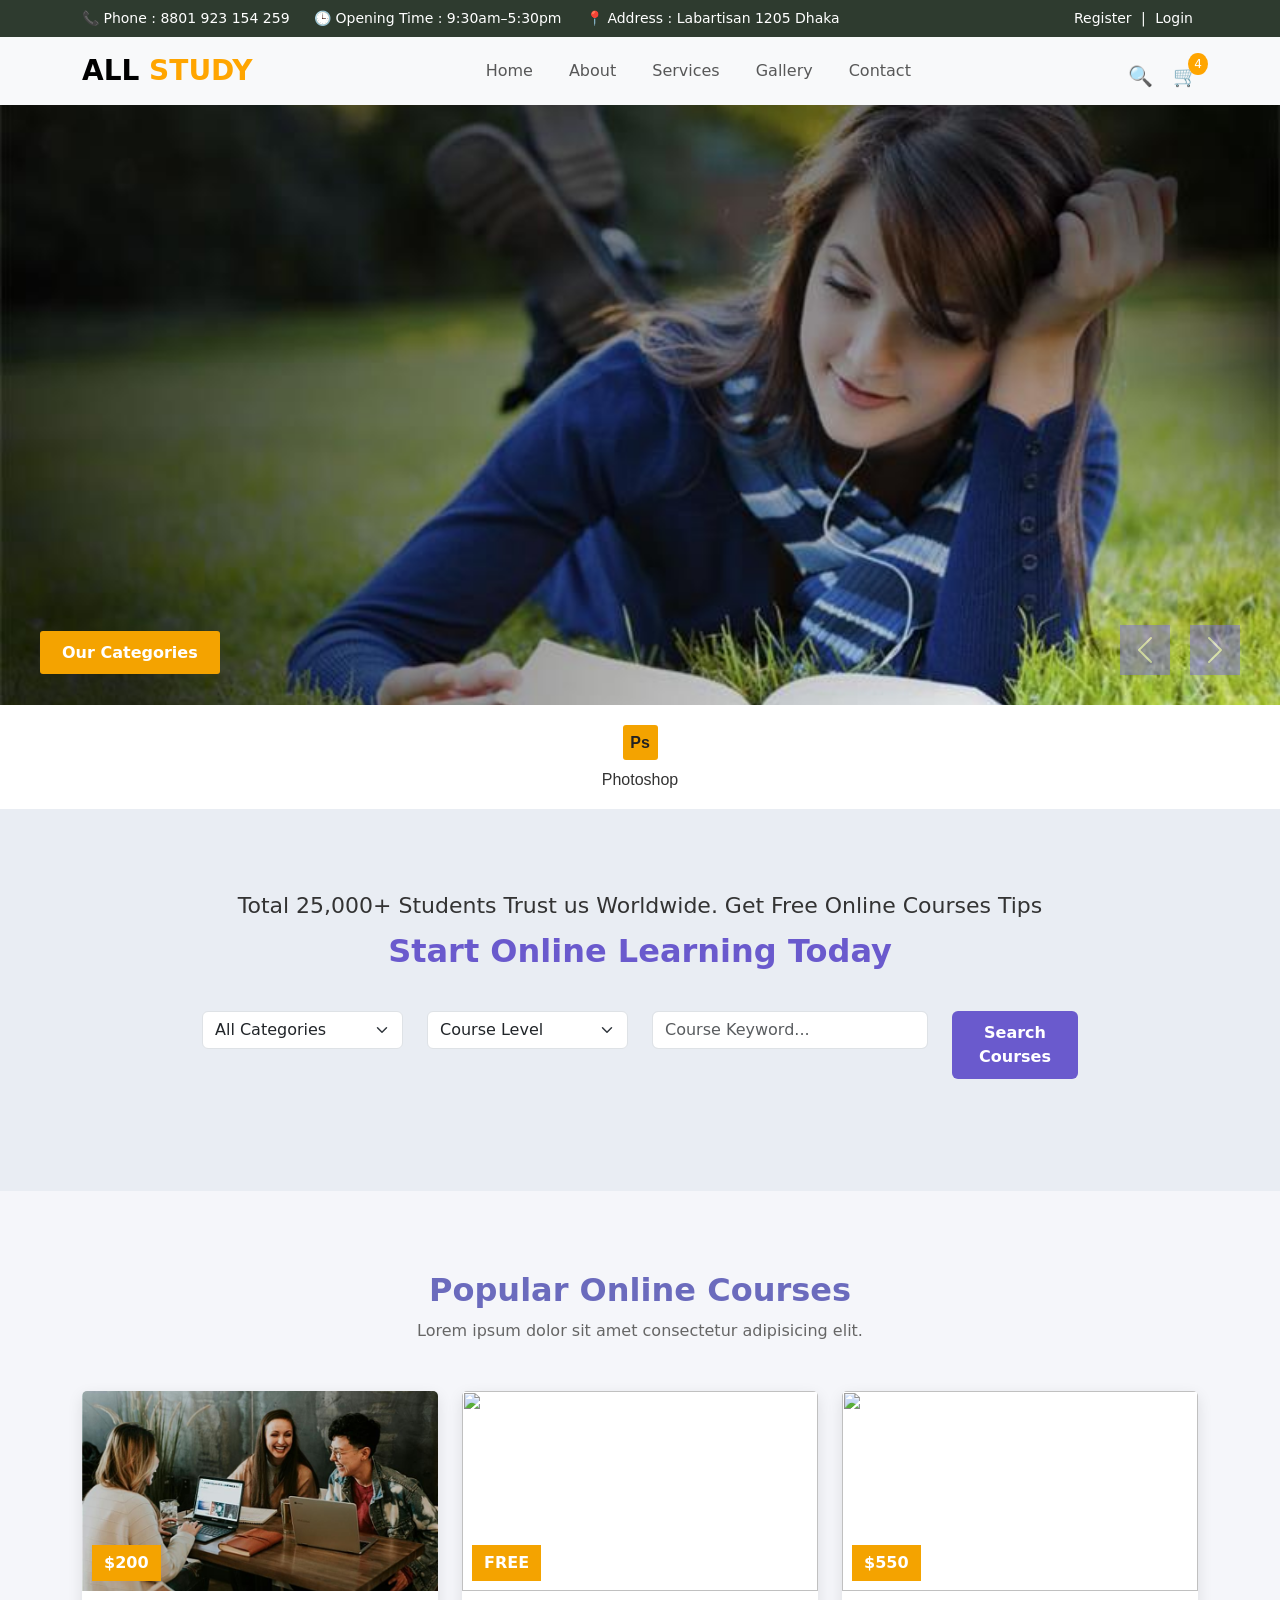
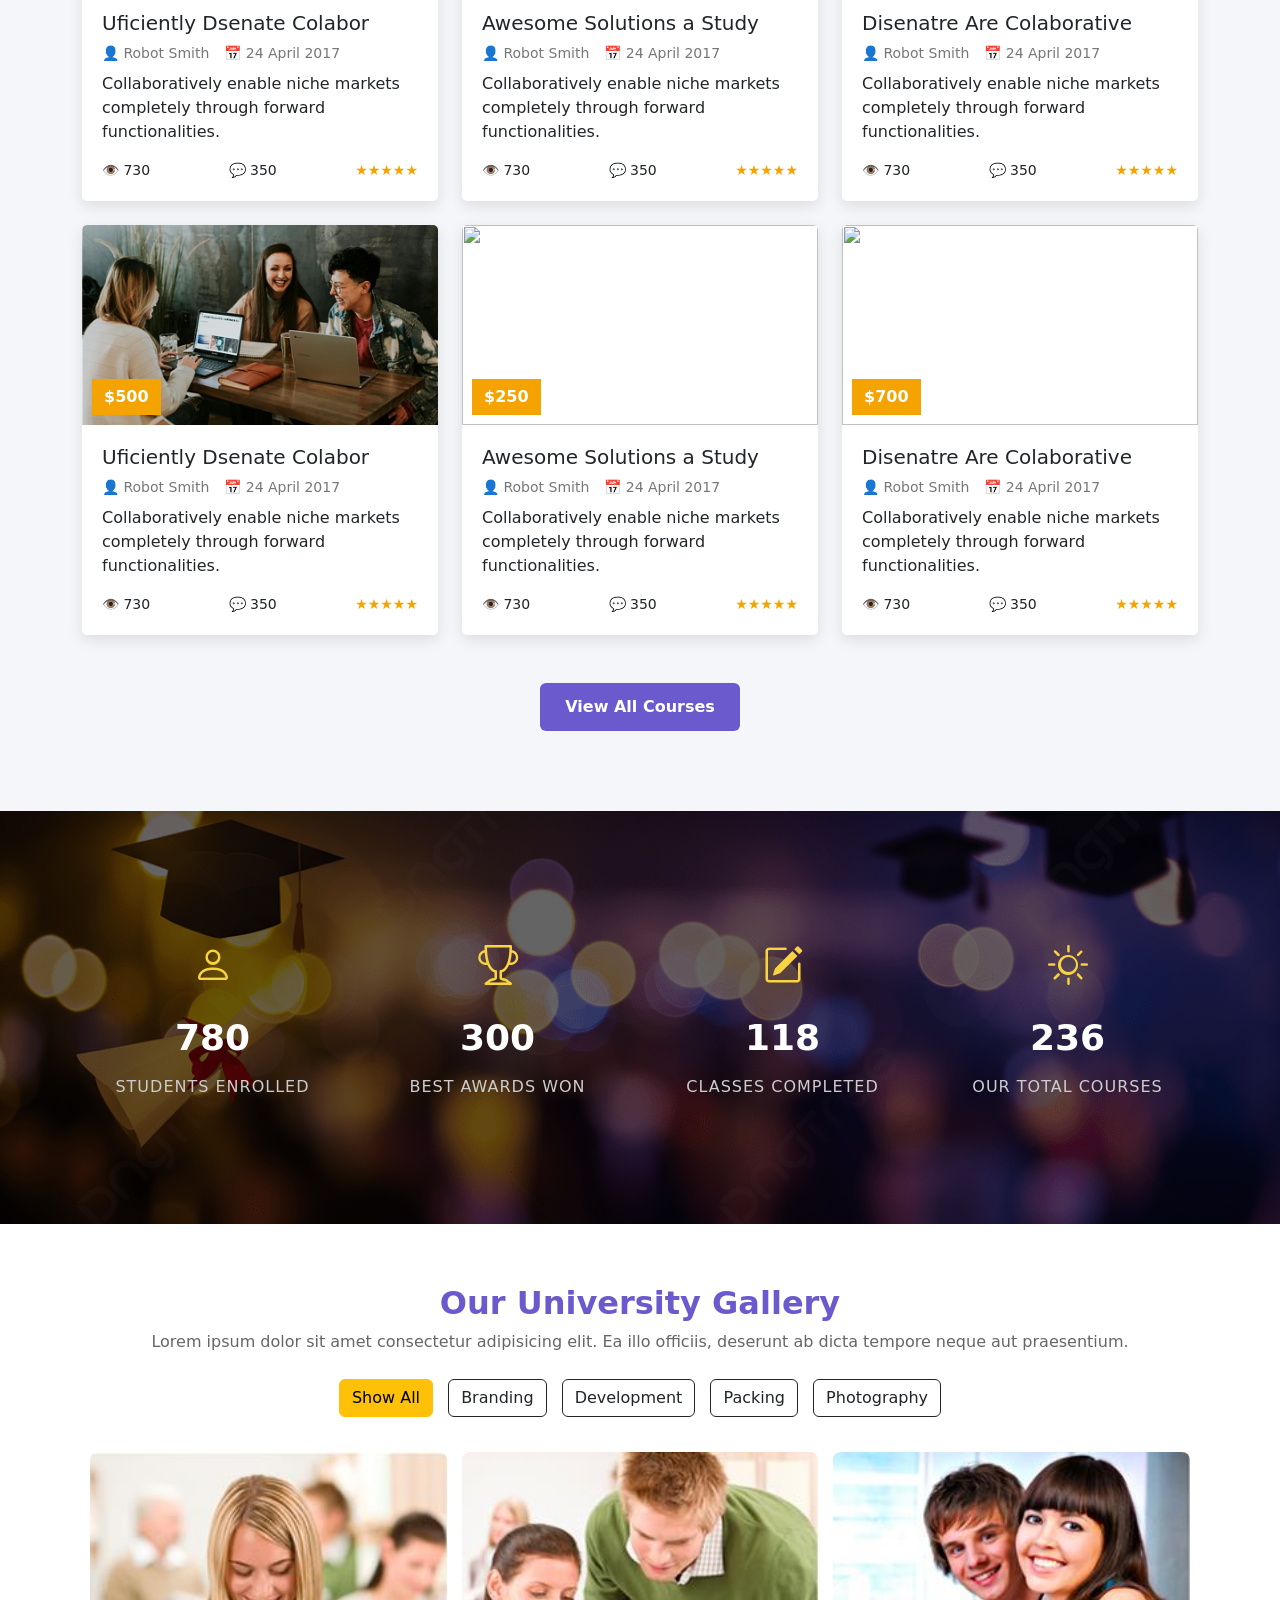
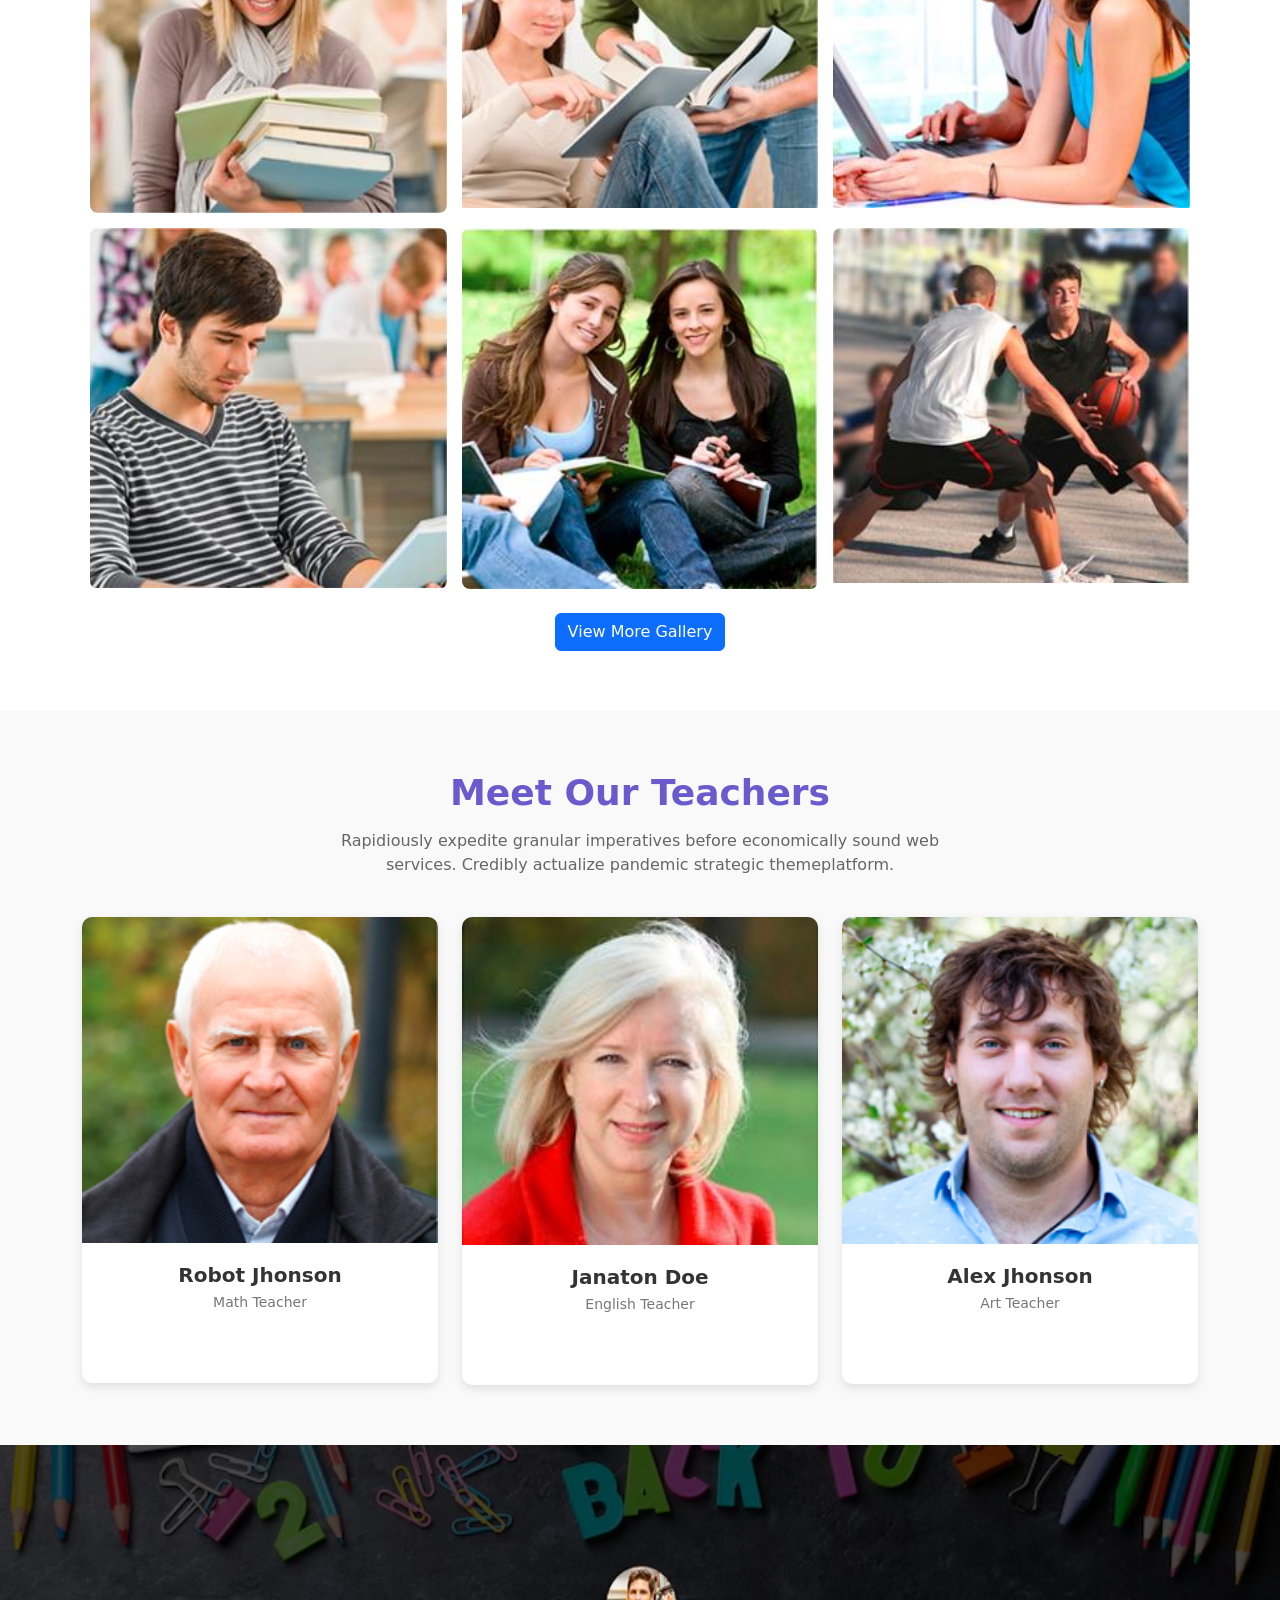
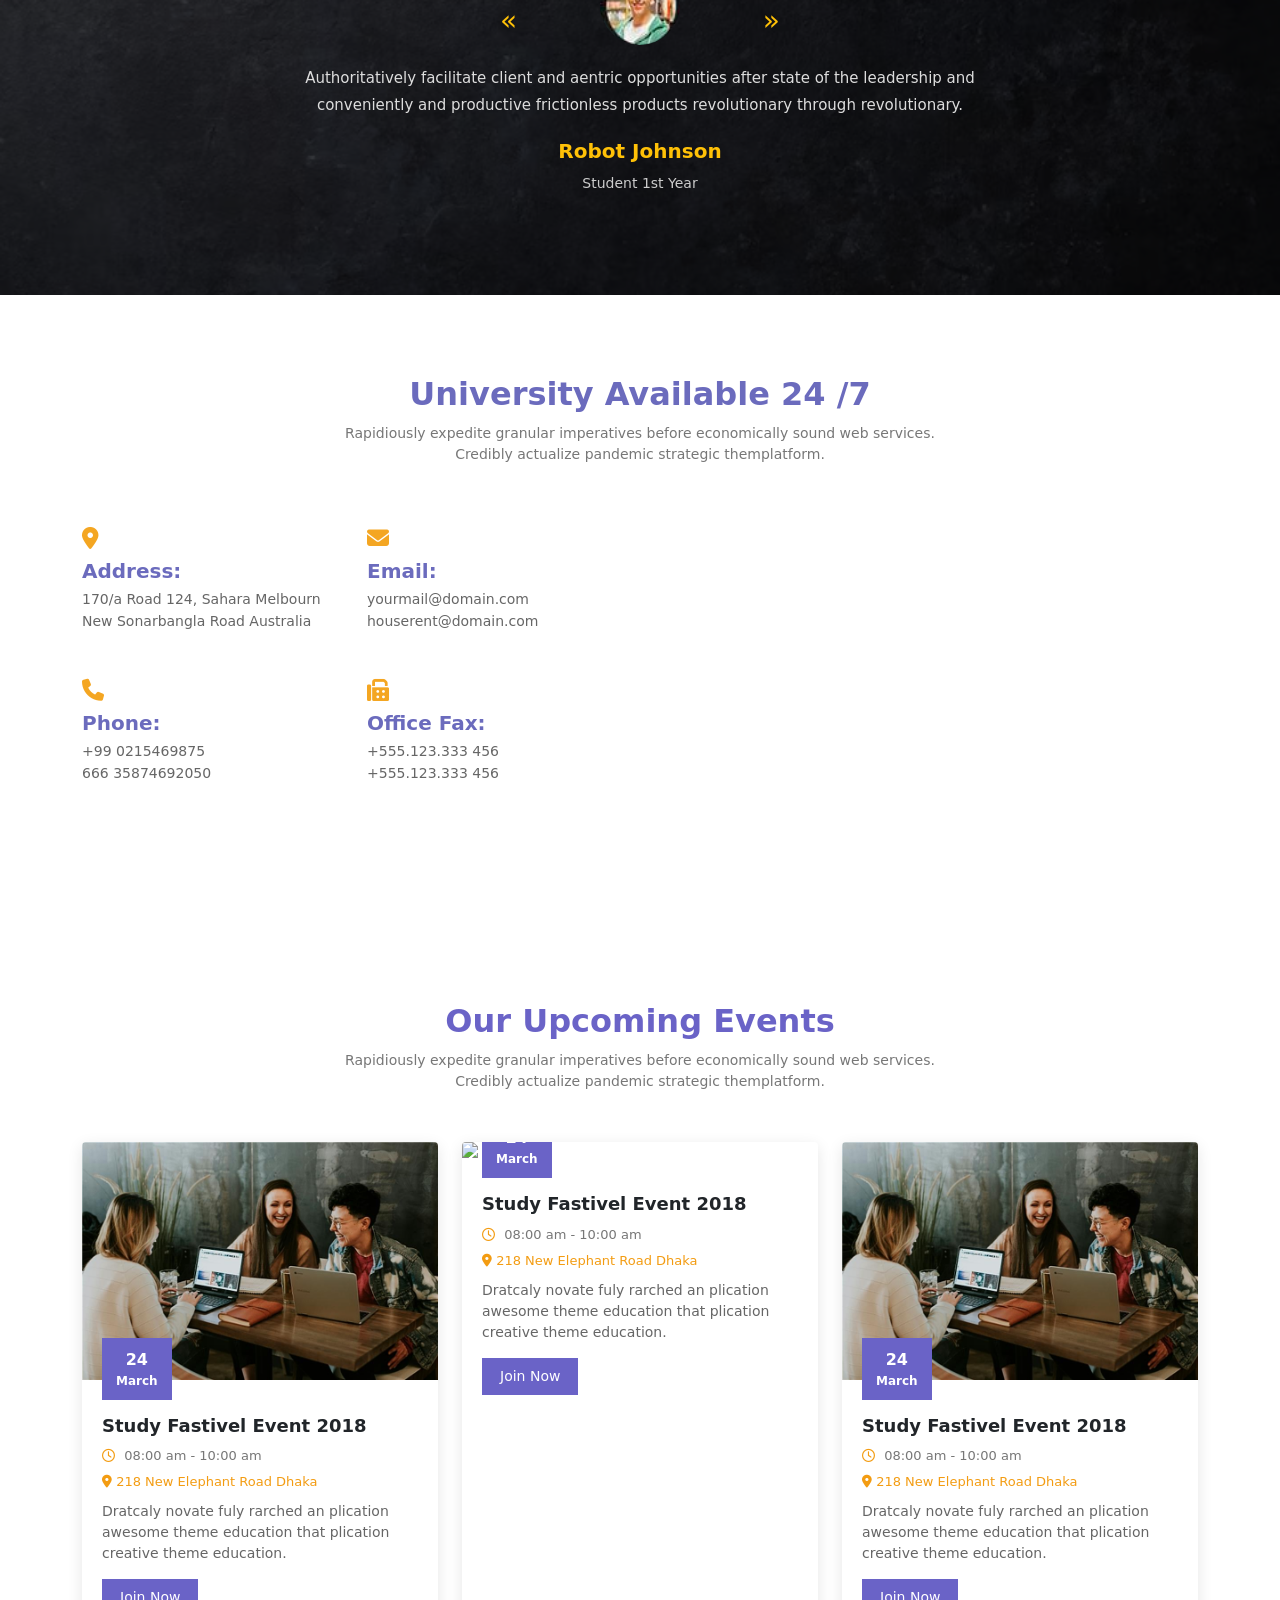
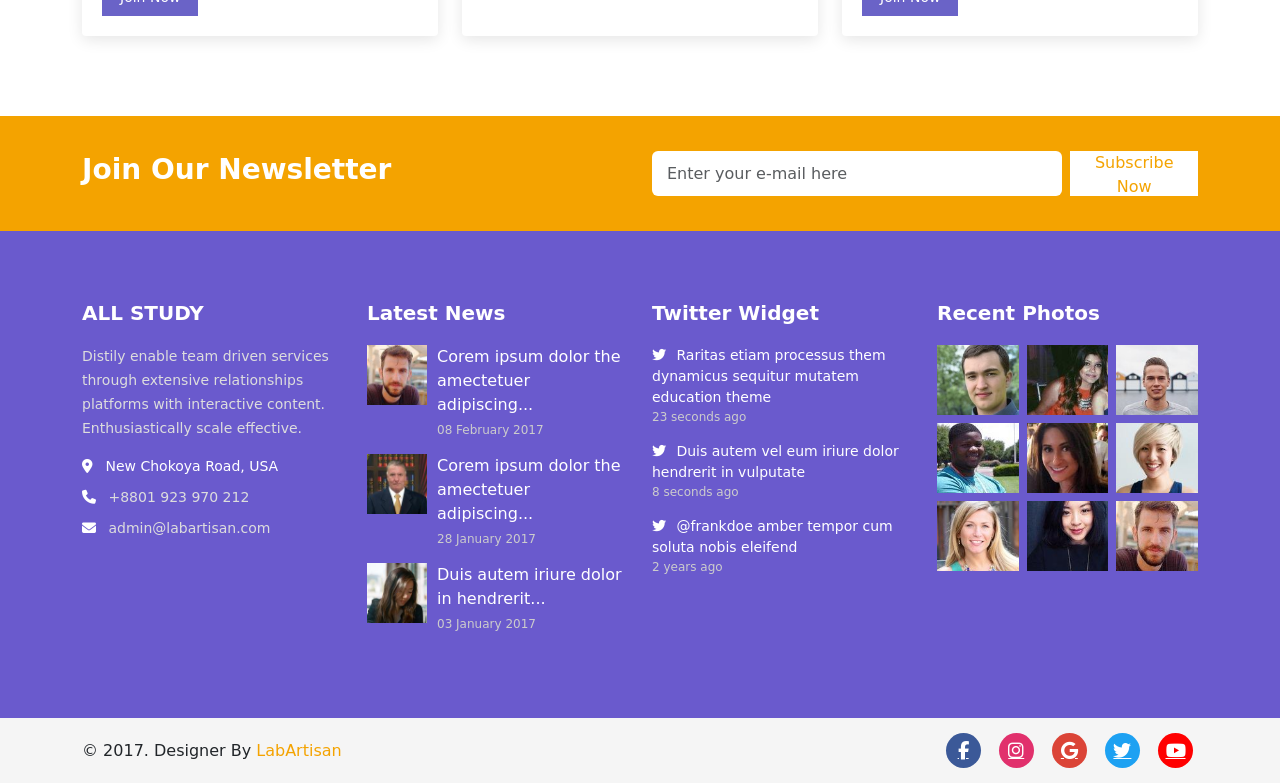
==== index.html @ 0911b3fa "Initial commit - Allstudy Website Project" ====
<!doctype html>
<html lang="en">
  <head>
    <meta charset="UTF-8" />
    <meta name="viewport" content="width=device-width, initial-scale=1.0" />
    <title>Home | AllStudy</title>
    <link rel="stylesheet" href="./asset/css/bootstrap.min.css" />
    <link
      rel="stylesheet"
      href="https://cdn.jsdelivr.net/npm/bootstrap-icons@1.11.1/font/bootstrap-icons.css"
    />
    <!-- Font Awesome Icons -->
    <link
      rel="stylesheet"
      href="https://cdnjs.cloudflare.com/ajax/libs/font-awesome/6.5.0/css/all.min.css"
    />
    <!-- Line Icons -->
    <link rel="stylesheet" href="https://cdn.lineicons.com/4.0/lineicons.css" />

    <link rel="stylesheet" href="./asset/css/style.css" />
  </head>
  <body>
    <!-- Top Bar starts here -->
    <div class="top-bar">
      <div
        class="container d-flex justify-content-between align-items-center flex-wrap"
      >
        <div class="top-left">
          <span class="phone"
            >📞 Phone : <a href="tel:8801923154259">8801 923 154 259</a></span
          >

          <span class="d-none d-lg-inline"
            >🕒 Opening Time : 9:30am–5:30pm</span
          >

          <span class="d-none d-lg-inline"
            >📍 Address : Labartisan 1205 Dhaka</span
          >
        </div>

        <div class="top-right">
          <a href="#">Register</a>

          <span>|</span>

          <a href="#">Login</a>
        </div>
      </div>
    </div>
    <!-- Top Bar ends here -->
    <!-- NAVBAR starts here-->

    <nav class="navbar navbar-expand-lg bg-light">
      <div class="container">
        <!-- LOGO -->

        <a class="navbar-brand logo" href="#">ALL <span>STUDY</span></a>

        <!-- TOGGLER -->

        <button
          class="navbar-toggler"
          type="button"
          data-bs-toggle="offcanvas"
          data-bs-target="#mobileMenu"
        >
          <span class="navbar-toggler-icon"></span>
        </button>

        <!-- OFFCANVAS MENU -->

        <div class="offcanvas offcanvas-end" id="mobileMenu">
          <div class="offcanvas-header">
            <h5 class="offcanvas-title"><a class="navbar-brand logo" href="#">ALL <span>STUDY</span></a></h5>

            <button
              type="button"
              class="btn-close"
              data-bs-dismiss="offcanvas"
            ></button>
          </div>

          <div class="offcanvas-body">
            <ul class="navbar-nav mx-auto">
              <!-- <li class="nav-item dropdown">
                <a
                  class="nav-link dropdown-toggle"
                  href="./index.html"
                  data-bs-toggle="dropdown"
                  >Home</a
                >
              </li>

              <li class="nav-item dropdown">
                <a
                  class="nav-link dropdown-toggle"
                  href="#"
                  data-bs-toggle="dropdown"
                  >About</a
                >
              </li>

              <li class="nav-item dropdown">
                <a
                  class="nav-link dropdown-toggle"
                  href="#"
                  data-bs-toggle="dropdown"
                  >Pages</a
                >
              </li> -->

              <li class="nav-item">
                <a class="nav-link" href="./index.html">Home</a>
              </li>

              <li class="nav-item">
                <a class="nav-link" href="./about.html">About</a>
              </li>

              <li class="nav-item">
                <a class="nav-link" href="./services.html">Services</a>
              </li>

              <li class="nav-item">
                <a class="nav-link" href="./gallery.html">Gallery</a>
              </li>

              <li class="nav-item">
                <a class="nav-link" href="./contact.html">Contact</a>
              </li>
            </ul>

            <div class="nav-icons">
              <span class="search">🔍</span>

              <span class="cart">
                🛒

                <span class="cart-badge">4</span>
              </span>
            </div>
          </div>
        </div>
      </div>
    </nav>
    <!-- NAVBAR starts here-->
    <!-- Hero Carousel starts here -->
    <section class="hero-carousel">
      <div id="heroSlider" class="carousel slide" data-bs-ride="carousel">
        <div class="carousel-inner">
          <!-- Slide 1 -->
          <div class="carousel-item active">
            <img
              src="./asset/images/carouseimage.jpg"
              class="d-block w-100 hero-img"
            />

            <div class="carousel-content">
              <a href="#" class="category-btn">Our Categories</a>
            </div>
          </div>

          <!-- Slide 2 -->
          <div class="carousel-item">
            <img
              src="./asset/images/carouseimage.jpg"
              class="d-block w-100 hero-img"
            />

            <div class="carousel-content">
              <a href="#" class="category-btn">Our Categories</a>
            </div>
          </div>
        </div>

        <!-- Previous -->
        <button
          class="carousel-control-prev custom-arrow"
          type="button"
          data-bs-target="#heroSlider"
          data-bs-slide="prev"
        >
          <span class="carousel-control-prev-icon"></span>
        </button>

        <!-- Next -->
        <button
          class="carousel-control-next custom-arrow"
          type="button"
          data-bs-target="#heroSlider"
          data-bs-slide="next"
        >
          <span class="carousel-control-next-icon"></span>
        </button>
      </div>
    </section>
    <!-- Hero Carousel ends here -->
    <!-- Photoshop icon starts here -->
    <div class="tool-card">
      <div class="tool-icon">Ps</div>
      <h4>Photoshop</h4>
    </div>
    <!-- Photoshop icon ends here -->
    <!-- Search Course starts here -->

    <section class="course-search">
      <div class="container text-center">
        <p class="top-text">
          Total 25,000+ Students Trust us Worldwide. Get Free Online Courses
          Tips
        </p>

        <h2 class="main-title">Start Online Learning Today</h2>

        <div class="row justify-content-center search-box">
          <div class="col-lg-3 col-md-6 col-12 mb-3">
            <select id="category" class="form-select">
              <option value="">All Categories</option>
              <option>Design</option>
              <option>Development</option>
              <option>Marketing</option>
              <option>Business</option>
            </select>
          </div>

          <div class="col-lg-3 col-md-6 col-12 mb-3">
            <select id="level" class="form-select">
              <option value="">Course Level</option>
              <option>Beginner</option>
              <option>Intermediate</option>
              <option>Advanced</option>
            </select>
          </div>

          <div class="col-lg-4 col-md-6 col-12 mb-3">
            <input
              type="text"
              id="keyword"
              class="form-control"
              placeholder="Course Keyword..."
            />
          </div>

          <div class="col-lg-2 col-md-6 col-12 mb-3">
            <button class="btn search-btn w-100" onclick="searchCourse()">
              Search Courses
            </button>
          </div>
        </div>

        <div id="result" class="mt-3"></div>
      </div>
    </section>
    <!-- Search Course ends here -->
    <!-- popular online courses section starts here -->
    <section class="courses-section">
      <div class="container">
        <!-- HEADING -->
        <div class="text-center mb-5">
          <h2 class="section-title">Popular Online Courses</h2>

          <p class="section-text">
            Lorem ipsum dolor sit amet consectetur adipisicing elit.
          </p>
        </div>

        <div class="row g-4">
          <!-- CARD 1 -->
          <div class="col-lg-4 col-md-6 col-12">
            <div class="course-card">
              <div class="course-img">
                <img src="./asset/images/card-1.jpg" class="img-fluid" />

                <span class="price">$200</span>
              </div>

              <div class="course-content">
                <h5>Uficiently Dsenate Colabor</h5>

                <div class="meta">
                  <span>👤 Robot Smith</span>
                  <span>📅 24 April 2017</span>
                </div>

                <p>
                  Collaboratively enable niche markets completely through
                  forward functionalities.
                </p>

                <div class="course-footer">
                  <span>👁 730</span>
                  <span>💬 350</span>

                  <div class="stars">★★★★★</div>
                </div>
              </div>
            </div>
          </div>

          <!-- CARD 2 -->
          <div class="col-lg-4 col-md-6 col-12">
            <div class="course-card">
              <div class="course-img">
                <img src="./asset/images/card-2.png" class="img-fluid" />

                <span class="price">FREE</span>
              </div>

              <div class="course-content">
                <h5>Awesome Solutions a Study</h5>

                <div class="meta">
                  <span>👤 Robot Smith</span>
                  <span>📅 24 April 2017</span>
                </div>

                <p>
                  Collaboratively enable niche markets completely through
                  forward functionalities.
                </p>

                <div class="course-footer">
                  <span>👁 730</span>
                  <span>💬 350</span>

                  <div class="stars">★★★★★</div>
                </div>
              </div>
            </div>
          </div>

          <!-- CARD 3 -->
          <div class="col-lg-4 col-md-6 col-12">
            <div class="course-card">
              <div class="course-img">
                <img src="./asset/images/card-3.png" class="img-fluid" />

                <span class="price">$550</span>
              </div>

              <div class="course-content">
                <h5>Disenatre Are Colaborative</h5>

                <div class="meta">
                  <span>👤 Robot Smith</span>
                  <span>📅 24 April 2017</span>
                </div>

                <p>
                  Collaboratively enable niche markets completely through
                  forward functionalities.
                </p>

                <div class="course-footer">
                  <span>👁 730</span>
                  <span>💬 350</span>

                  <div class="stars">★★★★★</div>
                </div>
              </div>
            </div>
          </div>

          <!-- CARD 1 -->
          <div class="col-lg-4 col-md-6 col-12">
            <div class="course-card">
              <div class="course-img">
                <img src="./asset/images/card-1.jpg" class="img-fluid" />

                <span class="price">$500</span>
              </div>

              <div class="course-content">
                <h5>Uficiently Dsenate Colabor</h5>

                <div class="meta">
                  <span>👤 Robot Smith</span>
                  <span>📅 24 April 2017</span>
                </div>

                <p>
                  Collaboratively enable niche markets completely through
                  forward functionalities.
                </p>

                <div class="course-footer">
                  <span>👁 730</span>
                  <span>💬 350</span>

                  <div class="stars">★★★★★</div>
                </div>
              </div>
            </div>
          </div>

          <!-- CARD 2 -->
          <div class="col-lg-4 col-md-6 col-12">
            <div class="course-card">
              <div class="course-img">
                <img src="./asset/images/card-2.png" class="img-fluid" />

                <span class="price">$250</span>
              </div>

              <div class="course-content">
                <h5>Awesome Solutions a Study</h5>

                <div class="meta">
                  <span>👤 Robot Smith</span>
                  <span>📅 24 April 2017</span>
                </div>

                <p>
                  Collaboratively enable niche markets completely through
                  forward functionalities.
                </p>

                <div class="course-footer">
                  <span>👁 730</span>
                  <span>💬 350</span>

                  <div class="stars">★★★★★</div>
                </div>
              </div>
            </div>
          </div>

          <!-- CARD 3 -->
          <div class="col-lg-4 col-md-6 col-12">
            <div class="course-card">
              <div class="course-img">
                <img src="./asset/images/card-3.png" class="img-fluid" />

                <span class="price">$700</span>
              </div>

              <div class="course-content">
                <h5>Disenatre Are Colaborative</h5>

                <div class="meta">
                  <span>👤 Robot Smith</span>
                  <span>📅 24 April 2017</span>
                </div>

                <p>
                  Collaboratively enable niche markets completely through
                  forward functionalities.
                </p>

                <div class="course-footer">
                  <span>👁 730</span>
                  <span>💬 350</span>

                  <div class="stars">★★★★★</div>
                </div>
              </div>
            </div>
          </div>

          <!-- VIEW ALL BUTTON -->

          <div class="text-center mt-5">
            <button class="btn view-btn" onclick="viewCourses()">
              View All Courses
            </button>
          </div>
        </div>
      </div>
    </section>
    <!-- popular online courses section ends here -->
    <!-- counter section starts here -->

    <section class="counter-section">
      <div class="container counter-container">
        <div class="row">
          <!-- Students Enrolled -->
          <div class="col-md-3 col-6">
            <div class="counter-box">
              <div class="counter-icon">
                <i class="bi bi-person"></i>
              </div>
              <div class="counter-number" data-target="2500">0</div>
              <div class="counter-label">Students Enrolled</div>
            </div>
          </div>
          <!-- Awards Won -->
          <div class="col-md-3 col-6">
            <div class="counter-box">
              <div class="counter-icon"><i class="bi bi-trophy"></i></div>
              <div class="counter-number" data-target="912">0</div>
              <div class="counter-label">Best Awards Won</div>
            </div>
          </div>
          <!-- Classes Completed -->
          <div class="col-md-3 col-6">
            <div class="counter-box">
              <div class="counter-icon">
                <i class="bi bi-pencil-square"></i>
              </div>
              <div class="counter-number" data-target="370">0</div>
              <div class="counter-label">Classes Completed</div>
            </div>
          </div>
          <!-- Total Courses -->
          <div class="col-md-3 col-6">
            <div class="counter-box">
              <div class="counter-icon"><i class="bi bi-sun"></i></div>
              <div class="counter-number" data-target="648">0</div>
              <div class="counter-label">Our Total Courses</div>
            </div>
          </div>
        </div>
      </div>
    </section>
    <!-- counter section ends here -->
    <!-- university gallery section starts here -->
    <section class="gallery-section">
      <div class="container">
        <!-- Heading -->
        <div class="gallery-heading">
          <h2 class="universityHeading">Our University Gallery</h2>
          <p class="universityPara">
            Lorem ipsum dolor sit amet consectetur adipisicing elit. Ea illo
            officiis, deserunt ab dicta tempore neque aut praesentium.
          </p>
        </div>

        <!-- Filter Buttons -->
        <div class="filter-btns">
          <button class="btn btn-warning filter-btn" data-filter="all">
            Show All
          </button>
          <button
            class="btn btn-outline-dark filter-btn"
            data-filter="branding"
          >
            Branding
          </button>
          <button
            class="btn btn-outline-dark filter-btn"
            data-filter="development"
          >
            Development
          </button>
          <button class="btn btn-outline-dark filter-btn" data-filter="packing">
            Packing
          </button>
          <button
            class="btn btn-outline-dark filter-btn"
            data-filter="photography"
          >
            Photography
          </button>
        </div>
        <!-- Gallery Grid -->
        <div class="gallery-grid" id="galleryGrid">
          <!-- Example items -->
          <div class="gallery-item" data-category="branding">
            <img src="./asset/images/gallery-5.jpg" alt="" />
          </div>
          <div class="gallery-item" data-category="development">
            <img src="./asset/images/gallery-4.jpg" alt="" />
          </div>
          <div class="gallery-item" data-category="packing">
            <img src="./asset/images/gallery-3.jpg" alt="" />
          </div>
          <div class="gallery-item" data-category="photography">
            <img src="./asset/images/gallery-2.jpg" alt="" />
          </div>
          <div class="gallery-item" data-category="branding">
            <img src="./asset/images/gallery-1.jpg" alt="" />
          </div>
          <div class="gallery-item" data-category="development">
            <img src="./asset/images/gallery-6.jpg" alt="" />
          </div>
        </div>

        <!-- View More Button -->
        <div class="mt-4">
          <button class="btn btn-primary" id="viewMoreBtn">
            View More Gallery
          </button>
        </div>
      </div>
    </section>
    <!-- university gallery section ends here -->
    <!-- Teachers section starts here -->
    <section class="teachers-section">
      <div class="container">
        <!-- Heading -->
        <h2>Meet Our Teachers</h2>
        <p>
          Rapidiously expedite granular imperatives before economically sound
          web services. Credibly actualize pandemic strategic themeplatform.
        </p>

        <!-- Teacher Cards -->
        <div class="row g-4">
          <!-- Teacher 1 -->
          <div class="col-md-4 col-sm-6">
            <div class="teacher-card">
              <img src="./asset/images/robot.png" alt="Robot Jhonson" />
              <div class="teacher-info">
                <h5>Robot Jhonson</h5>
                <span>Math Teacher</span>
                <div class="social-icons">
                  <a href="#"><i class="bi bi-facebook"></i></a>
                  <a href="#"><i class="bi bi-vimeo"></i></a>
                  <a href="#"><i class="bi bi-twitter"></i></a>
                  <a href="#"><i class="bi bi-pinterest"></i></a>
                  <a href="#"><i class="bi bi-rss"></i></a>
                </div>
              </div>
            </div>
          </div>
          <!-- Teacher 2 -->
          <div class="col-md-4 col-sm-6">
            <div class="teacher-card">
              <img src="./asset/images/janaton.jpg" alt="Janaton Doe" />
              <div class="teacher-info">
                <h5>Janaton Doe</h5>
                <span>English Teacher</span>
                <div class="social-icons">
                  <a href="#"><i class="bi bi-facebook"></i></a>
                  <a href="#"><i class="bi bi-twitter"></i></a>
                  <a href="#"><i class="bi bi-vimeo"></i></a>
                  <a href="#"><i class="bi bi-pinterest"></i></a>
                  <a href="#"><i class="bi bi-rss"></i></a>
                </div>
              </div>
            </div>
          </div>
          <!-- Teacher 3 -->
          <div class="col-md-4 col-sm-6">
            <div class="teacher-card">
              <img src="./asset/images/alex.png" alt="Alex Jhonson" />
              <div class="teacher-info">
                <h5>Alex Jhonson</h5>
                <span>Art Teacher</span>
                <div class="social-icons">
                  <a href="#"><i class="bi bi-facebook"></i></a>
                  <a href="#"><i class="bi bi-twitter"></i></a>
                  <a href="#"><i class="bi bi-vimeo"></i></a>
                  <a href="#"><i class="bi bi-pinterest"></i></a>
                  <a href="#"><i class="bi bi-rss"></i></a>
                </div>
              </div>
            </div>
          </div>
        </div>
      </div>
    </section>
    <!-- Teachers section ends here -->
    <!-- Testimonial section starts here -->
    <section class="testimonial-section text-center">
      <div class="container">
        <div
          id="testimonialCarousel"
          class="carousel slide"
          data-bs-ride="carousel"
        >
          <div class="carousel-inner">
            <!-- ITEM 1 -->
            <div class="carousel-item active">
              <div class="testimonial-content">
                <div class="arrow left" onclick="prevSlide()">&#171;</div>

                <img
                  src="./asset/images/testimonialimg.jpg"
                  class="testimonial-img"
                />

                <div class="arrow right" onclick="nextSlide()">&#187;</div>

                <p class="testimonial-text">
                  Authoritatively facilitate client and aentric opportunities
                  after state of the leadership and conveniently and productive
                  frictionless products revolutionary through revolutionary.
                </p>

                <h5 class="testimonial-name">Robot Johnson</h5>
                <span class="testimonial-role">Student 1st Year</span>
              </div>
            </div>

            <!-- ITEM 2 -->
            <div class="carousel-item">
              <div class="testimonial-content">
                <div class="arrow left" onclick="prevSlide()">&#171;</div>

                <img
                  src="./asset/images/testimonialimg.jpg"
                  class="testimonial-img"
                />

                <div class="arrow right" onclick="nextSlide()">&#187;</div>

                <p class="testimonial-text">
                  Completely drive innovative growth strategies through
                  interactive communities. Energistically leverage collaborative
                  technologies.
                </p>

                <h5 class="testimonial-name">Sarah Smith</h5>
                <span class="testimonial-role">Designer</span>
              </div>
            </div>

            <!-- ITEM 3 -->
            <div class="carousel-item">
              <div class="testimonial-content">
                <div class="arrow left" onclick="prevSlide()">&#171;</div>

                <img
                  src="./asset/images/testimonialimg.jpg"
                  class="testimonial-img"
                />

                <div class="arrow right" onclick="nextSlide()">&#187;</div>

                <p class="testimonial-text">
                  Quickly build professional solutions through scalable systems
                  and efficient leadership strategies.
                </p>

                <h5 class="testimonial-name">Michael Lee</h5>
                <span class="testimonial-role">Developer</span>
              </div>
            </div>
          </div>
        </div>
      </div>
    </section>
    <!-- Testimonial section ends here -->
    <!-- University available section starts here -->
    <section class="university-section text-center">
      <div class="container">
        <h2 class="section-title">University Available 24 /7</h2>

        <p class="section-subtitle">
          Rapidiously expedite granular imperatives before economically sound
          web services. Credibly actualize pandemic strategic themplatform.
        </p>

        <div class="row align-items-center">
          <!-- LEFT CONTACT INFO -->

          <div class="col-lg-6">
            <div class="row text-start">
              <div class="col-md-6 contact-box">
                <i class="fa-solid fa-location-dot contact-icon"></i>
                <h5 class="contact-title">Address:</h5>
                <p class="contact-text">
                  170/a Road 124, Sahara Melbourn<br />
                  New Sonarbangla Road Australia
                </p>
              </div>

              <div class="col-md-6 contact-box">
                <i class="fa-solid fa-envelope contact-icon"></i>
                <h5 class="contact-title">Email:</h5>
                <p class="contact-text">
                  <a href="mailto:yourmail@domain.com">yourmail@domain.com</a
                  ><br />
                  <a href="mailto:houserent@domain.com">houserent@domain.com</a>
                </p>
              </div>

              <div class="col-md-6 contact-box">
                <i class="fa-solid fa-phone contact-icon"></i>
                <h5 class="contact-title">Phone:</h5>
                <p class="contact-text">
                  <a href="tel:990215469875">+99 0215469875</a><br />
                  <a href="tel:66635874692050">666 35874692050</a>
                </p>
              </div>

              <div class="col-md-6 contact-box">
                <i class="fa-solid fa-fax contact-icon"></i>
                <h5 class="contact-title">Office Fax:</h5>
                <p class="contact-text">
                  +555.123.333 456<br />
                  +555.123.333 456
                </p>
              </div>
            </div>
          </div>

          <!-- RIGHT MAP -->

          <div class="col-lg-6">
            <div class="map-container">
              <iframe
                src="https://maps.google.com/maps?q=glasgow&t=&z=13&ie=UTF8&iwloc=&output=embed"
              >
              </iframe>
            </div>
          </div>
        </div>
      </div>
    </section>
    <!-- University availabe section ends here -->

    <!-- Upcoming Events section starts here -->
    <section id="upcomingEventsBlock">
      <div class="container">
        <h2 class="eventsHeading">Our Upcoming Events</h2>

        <p class="eventsParagraph">
          Rapidiously expedite granular imperatives before economically sound
          web services. Credibly actualize pandemic strategic themplatform.
        </p>

        <div class="row g-4">
          <!-- CARD 1 -->

          <div class="col-lg-4 col-md-6">
            <div class="eventsCardBox">
              <div class="eventsImageWrap">
                <img src="./asset/images/card-1.jpg" />

                <div class="eventsDateBadge">
                  24
                  <span>March</span>
                </div>
              </div>

              <div class="eventsContentArea">
                <h5 class="eventsTitle">Study Fastivel Event 2018</h5>

                <div class="eventsTime">
                  <i class="fa-regular fa-clock"></i>
                  08:00 am - 10:00 am
                </div>

                <div class="eventsLocation">
                  <i class="fa-solid fa-location-dot"></i>
                  218 New Elephant Road Dhaka
                </div>

                <p class="eventsDescription">
                  Dratcaly novate fuly rarched an plication awesome theme
                  education that plication creative theme education.
                </p>

                <button class="eventsJoinBtn">Join Now</button>
              </div>
            </div>
          </div>

          <!-- CARD 2 -->

          <div class="col-lg-4 col-md-6">
            <div class="eventsCardBox">
              <div class="eventsImageWrap">
                <img src="./asset/images/event-2.png" />

                <div class="eventsDateBadge">
                  24
                  <span>March</span>
                </div>
              </div>

              <div class="eventsContentArea">
                <h5 class="eventsTitle">Study Fastivel Event 2018</h5>

                <div class="eventsTime">
                  <i class="fa-regular fa-clock"></i>
                  08:00 am - 10:00 am
                </div>

                <div class="eventsLocation">
                  <i class="fa-solid fa-location-dot"></i>
                  218 New Elephant Road Dhaka
                </div>

                <p class="eventsDescription">
                  Dratcaly novate fuly rarched an plication awesome theme
                  education that plication creative theme education.
                </p>

                <button class="eventsJoinBtn">Join Now</button>
              </div>
            </div>
          </div>

          <!-- CARD 3 -->

          <div class="col-lg-4 col-md-6">
            <div class="eventsCardBox">
              <div class="eventsImageWrap">
                <img src="./asset/images/card-1.jpg" />

                <div class="eventsDateBadge">
                  24
                  <span>March</span>
                </div>
              </div>

              <div class="eventsContentArea">
                <h5 class="eventsTitle">Study Fastivel Event 2018</h5>

                <div class="eventsTime">
                  <i class="fa-regular fa-clock"></i>
                  08:00 am - 10:00 am
                </div>

                <div class="eventsLocation">
                  <i class="fa-solid fa-location-dot"></i>
                  218 New Elephant Road Dhaka
                </div>

                <p class="eventsDescription">
                  Dratcaly novate fuly rarched an plication awesome theme
                  education that plication creative theme education.
                </p>

                <button class="eventsJoinBtn">Join Now</button>
              </div>
            </div>
          </div>
        </div>
      </div>
    </section>

    <!-- Upcoming Events section ends here -->
    <!-- Newsletter section starts here -->
    <section class="newsletter-area">
      <div class="container">
        <div class="row align-items-center">
          <div class="col-lg-6">
            <h3 class="newsletter-title">Join Our Newsletter</h3>
          </div>

          <div class="col-lg-6">
            <div class="d-flex newsletter-form">
              <input
                type="email"
                class="form-control me-2"
                id="newsletterEmail"
                placeholder="Enter your e-mail here"
                required
              />

              <button onclick="subscribeNewsletter()">Subscribe Now</button>
            </div>
          </div>
        </div>
      </div>
    </section>
    <!-- FOOTER -->
    <footer class="main-footer">
      <div class="container">
        <div class="row g-4">
          <!-- ABOUT -->

          <div class="col-lg-3 col-md-6">
            <h5 class="footer-title">ALL STUDY</h5>

            <p class="footer-text">
              Distily enable team driven services through extensive
              relationships platforms with interactive content. Enthusiastically
              scale effective.
            </p>

            <ul class="footer-contact p-0">
              <li>
                <i class="fa-solid fa-location-dot"></i> New Chokoya Road, USA
              </li>

              <li>
                <i class="fa-solid fa-phone"></i>
                <a href="tel:+8801923970212">+8801 923 970 212</a>
              </li>

              <li>
                <i class="fa-solid fa-envelope"></i>
                <a href="mailto:admin@labartisan.com">admin@labartisan.com</a>
              </li>
            </ul>
          </div>

          <!-- LATEST NEWS -->

          <div class="col-lg-3 col-md-6">
            <h5 class="footer-title">Latest News</h5>

            <div class="news-item">
              <img src="./asset/images/n-1.jpg" />
              <div>
                <p class="mb-1">
                  Corem ipsum dolor the amectetuer adipiscing...
                </p>
                <div class="news-date">08 February 2017</div>
              </div>
            </div>

            <div class="news-item">
              <img src="./asset/images/n-2.png" />
              <div>
                <p class="mb-1">
                  Corem ipsum dolor the amectetuer adipiscing...
                </p>
                <div class="news-date">28 January 2017</div>
              </div>
            </div>

            <div class="news-item">
              <img src="./asset/images/n-3.jpg" />
              <div>
                <p class="mb-1">Duis autem iriure dolor in hendrerit...</p>
                <div class="news-date">03 January 2017</div>
              </div>
            </div>
          </div>

          <!-- TWITTER -->

          <div class="col-lg-3 col-md-6">
            <h5 class="footer-title">Twitter Widget</h5>

            <div class="twitter-post">
              <i class="fa-brands fa-twitter"></i>
              Raritas etiam processus them dynamicus sequitur mutatem education
              theme
              <div class="twitter-time">23 seconds ago</div>
            </div>

            <div class="twitter-post">
              <i class="fa-brands fa-twitter"></i>
              Duis autem vel eum iriure dolor hendrerit in vulputate
              <div class="twitter-time">8 seconds ago</div>
            </div>

            <div class="twitter-post">
              <i class="fa-brands fa-twitter"></i>
              @frankdoe amber tempor cum soluta nobis eleifend
              <div class="twitter-time">2 years ago</div>
            </div>
          </div>

          <!-- RECENT PHOTOS -->

          <div class="col-lg-3 col-md-6">
            <h5 class="footer-title">Recent Photos</h5>

            <div class="photo-grid">
              <img src="./asset/images/n-4.png" />
              <img src="./asset/images/n-5.jpg" />
              <img src="./asset/images/n-6.png" />
              <img src="./asset/images/n-7.jpg" />
              <img src="./asset/images/n-8.png" />
              <img src="./asset/images/n-9.jpg" />
              <img src="./asset/images/n-10.png" />
              <img src="./asset/images/n-11.jpg" />
              <img src="./asset/images/n-1.jpg" />
            </div>
          </div>
        </div>
      </div>
    </footer>
    <!-- COPYRIGHT -->
    <div class="copyright-bar">
      <div class="container">
        <div class="row align-items-center">
          <div class="col-md-6  mb-3 mb-md-0">
            © 2017. Designer By <span style="color: #f4a300">LabArtisan</span>
          </div>

          <div class="col-md-6 text-md-end social-icons">
            <a href="#" class="fb"><i class="fab fa-facebook-f"></i></a>
            <a href="#" class="insta"><i class="fab fa-instagram"></i></a>
            <a href="#" class="google"><i class="fab fa-google"></i></a>
            <a href="#" class="twitter"><i class="fab fa-twitter"></i></a>
            <a href="#" class="youtube"><i class="fab fa-youtube"></i></a>
          </div>
        </div>
      </div>
    </div>
    <!-- Newsletter section ends here -->

    <script src="./asset/js/bootstrap.bundle.min.js"></script>
    <script src="./asset/js/app.js"></script>
  </body>
</html>
---- asset/css/style.css ----
* {
  margin: 0;
  padding: 0;
  box-sizing: border-box;
}

/* TOP BAR css starts here */

.top-bar {
  background: #2e3b2f;
  color: white;
  font-size: 14px;
  padding: 8px 0;
}

.top-left span {
  margin-right: 20px;
}
.phone a{
  text-decoration: none;
  color:#fff;
}
.top-right a {
  color: white;
  text-decoration: none;
  margin: 0 5px;
}

/* LOGO */

.logo {
  font-size: 28px;
  font-weight: bold;
}

.logo span {
  color: orange;
}

/* NAV LINKS */

.navbar-nav .nav-link {
  margin: 0 10px;
  font-weight: 500;
}

/* ICONS */

.nav-icons {
  display: flex;
  align-items: center;
  gap: 20px;
  font-size: 20px;
  margin-top: 10px;
}

.cart {
  position: relative;
}

.cart-badge {
  position: absolute;
  top: -8px;
  right: -10px;
  background: orange;
  color: white;
  font-size: 12px;
  padding: 2px 6px;
  border-radius: 50%;
}

/* hero carousel css starts here */
/* HERO IMAGE */

.hero-img {
  height: 600px;
  object-fit: cover;
}

/* CATEGORY BUTTON */

.carousel-content {
  position: absolute;
  bottom: 40px;
  left: 40px;
}

.category-btn {
  background: #f4a300;
  color: white;
  padding: 12px 22px;
  font-weight: 600;
  text-decoration: none;
  border-radius: 3px;
}

/* ARROWS */

.custom-arrow {
  width: 50px;
  height: 50px;
  background: #7a6fdc;
  top: auto;
  bottom: 30px;
}

.carousel-control-prev {
  left: auto;
  right: 110px;
}

.carousel-control-next {
  right: 40px;
}
/* photoshop icon css here */
.tool-card {
  width: 120px;
  /* background: #eee; */
  padding: 15px;
  text-align: center;
  border-radius: 4px;
  font-family: Arial, sans-serif;
  margin: 5px auto;
}

.tool-icon {
  width: 35px;
  height: 35px;
  background: #f4a300;
  color: #222;
  font-weight: bold;
  display: flex;
  align-items: center;
  justify-content: center;
  margin: 0 auto 10px;
  border-radius: 3px;
}

.tool-card h4 {
  margin: 0;
  font-size: 16px;
  color: #333;
}
/* search course css here */
.course-search {
  background: #e9edf3;
  padding: 80px 0;
}

.top-text {
  font-size: 22px;
  color: #333;
  margin-bottom: 10px;
}

.main-title {
  color: #6a5acd;
  font-weight: 700;
  margin-bottom: 40px;
}

.search-btn {
  background: #6a5acd;
  color: white;
  font-weight: 600;
  padding: 10px;
  border: none;
}

.search-btn:hover {
  background: #5847c2;
}

.search-box {
  max-width: 900px;
  margin: auto;
}
/* popular online courses section css starts here */
.courses-section {
  background: #f5f6fa;
  padding: 80px 0;
}

.section-title {
  font-weight: 700;
  margin-bottom: 10px;
  color: #6a5acd;
}

.section-text {
  color: #666;
}

.course-card {
  background: white;
  box-shadow: 0 5px 15px rgba(0, 0, 0, 0.1);
  border-radius: 5px;
  overflow: hidden;
  transition: 0.3s;
}

.course-card:hover {
  transform: translateY(-5px);
}

.course-img {
  position: relative;
}

.course-img img {
  width: 100%;
  height: 200px;
  object-fit: cover;
}

.price {
  position: absolute;
  bottom: 10px;
  left: 10px;
  background: #f4a300;
  color: white;
  padding: 6px 12px;
  font-weight: 600;
}

.course-content {
  padding: 20px;
}

.meta {
  font-size: 14px;
  color: #777;
  margin: 8px 0;
  display: flex;
  gap: 15px;
}

.course-footer {
  display: flex;
  justify-content: space-between;
  align-items: center;
  margin-top: 15px;
  font-size: 14px;
}

.stars {
  color: #f4a300;
}

.view-btn {
  background: #6a5acd;
  color: white;
  padding: 12px 25px;
  font-weight: 600;
  border: none;
}

.view-btn:hover {
  background: #5847c2;
}

/* counter section css here */
.counter-section {
  position: relative;
  padding: 80px 20px;
  color: #fff;
  text-align: center;
  background: url("../images/counterbg.png") no-repeat center center/cover;
}
/* Overlay for readability */
.counter-section::before {
  content: "";
  position: absolute;
  top: 0;
  left: 0;
  right: 0;
  bottom: 0;
  background: rgba(0, 0, 0, 0.6);
  z-index: 1;
}
.counter-container {
  position: relative;
  z-index: 2;
}
.counter-box {
  /* background: #333; */
  border-radius: 10px;
  padding: 30px 20px;
  margin: 15px 0;
  transition: transform 0.3s ease;
}
.counter-box:hover {
  transform: translateY(-8px);
}
.counter-icon {
  font-size: 40px;
  margin-bottom: 15px;
  color: #f9d342;
}
.counter-number {
  font-size: 36px;
  font-weight: bold;
  margin-bottom: 10px;
}
.counter-label {
  font-size: 16px;
  text-transform: uppercase;
  letter-spacing: 1px;
  color: #ccc;
}
/* university gallery section CSS starts here */
.gallery-section {
  padding: 60px 20px;
  text-align: center;
}
.gallery-heading {
  margin-bottom: 20px;
}
.filter-btns {
  margin-bottom: 30px;
}
.filter-btns .btn {
  margin: 5px;
}
.gallery-grid {
  display: flex;
  flex-wrap: wrap;
  justify-content: center;
  gap: 15px;
}
.gallery-item {
  flex: 1 1 calc(33.333% - 15px);
  max-width: calc(33.333% - 15px);
  position: relative;
  overflow: hidden;
  border-radius: 8px;
}
.gallery-item img {
  width: 100%;
  height: auto;
  display: block;
  transition: transform 0.3s ease;
}
.gallery-item:hover img {
  transform: scale(1.05);
}
/* Arrows */
.gallery-nav {
  display: flex;
  justify-content: space-between;
  margin: 20px 0;
}
.gallery-nav button {
  background: #6c63ff;
  color: #fff;
  border: none;
  padding: 10px 20px;
  border-radius: 50px;
  transition: background 0.3s ease;
}
.gallery-nav button:hover {
  background: #4b42c2;
}
.universityHeading {
  color: #6a5acd;
  font-weight: 700;
}
.universityPara {
  color: #666;
}
/* Teachers section css starts here */
.teachers-section {
  padding: 60px 20px;
  background: #f9f9f9;
  text-align: center;
}
.teachers-section h2 {
  color: #6a5acd;
  font-weight: 700;
  margin-bottom: 15px;
  font-size: 36px;
}
.teachers-section p {
  max-width: 600px;
  margin: 0 auto 40px;
  color: #666;
  font-size: 16px;
}
.teacher-card {
  background: #fff;
  border-radius: 10px;
  overflow: hidden;
  box-shadow: 0 4px 10px rgba(0, 0, 0, 0.1);
  transition: transform 0.3s ease;
}
.teacher-card:hover {
  transform: translateY(-8px);
}
.teacher-card img {
  width: 100%;
  height: auto;
  display: block;
}
.teacher-info {
  padding: 20px;
}
.teacher-info h5 {
  font-size: 20px;
  font-weight: bold;
  margin-bottom: 5px;
  color: #333;
}
.teacher-info span {
  display: block;
  font-size: 14px;
  color: #777;
  margin-bottom: 15px;
}
.social-icons a {
  display: inline-block;
  margin: 0 5px;
  font-size: 18px;
  /* color: #6c63ff; */
  transition: color 0.3s ease;
}
.social-icons a:hover {
  color: #333;
}
/* Testimonial section css starts here */
/* SECTION BACKGROUND */

.testimonial-section {
  padding: 100px 0;
  background: url("../images/backto.png") center/cover no-repeat;
  position: relative;
  color: white;
}

/* DARK OVERLAY */

.testimonial-section::before {
  content: "";
  position: absolute;
  top: 0;
  left: 0;
  width: 100%;
  height: 100%;
  background: rgba(0, 0, 0, 0.7);
}

.testimonial-section .container {
  position: relative;
  z-index: 2;
}

/* TESTIMONIAL */

.testimonial-content {
  max-width: 700px;
  margin: auto;
  text-align: center;
  position: relative;
}

.testimonial-img {
  width: 80px;
  height: 80px;
  border-radius: 50%;
  margin: 20px auto;
  display: block;
}

.testimonial-text {
  font-size: 15px;
  line-height: 1.8;
  margin: 20px 0;
  color: #ddd;
}

.testimonial-name {
  color: #ffc107;
  font-weight: 600;
}

.testimonial-role {
  font-size: 14px;
  color: #ccc;
}

/* ARROWS */

.arrow {
  position: absolute;
  top: 35px;
  font-size: 28px;
  color: #ffc107;
  cursor: pointer;
}

.arrow.left {
  left: 30%;
}

.arrow.right {
  right: 30%;
}

/* University availabe section css here */
.university-section {
  padding: 80px 0;
}

.section-title {
  color: #6b6bbd;
  font-weight: 700;
  margin-bottom: 10px;
}

.section-subtitle {
  color: #777;
  font-size: 14px;
  max-width: 600px;
  margin: auto;
  margin-bottom: 50px;
}

/* CONTACT INFO */

.contact-box {
  margin-bottom: 30px;
}

.contact-icon {
  font-size: 22px;
  color: #f4a622;
  margin-bottom: 10px;
}

.contact-title {
  color: #6b6bbd;
  font-weight: 600;
  margin-bottom: 5px;
}

.contact-text {
  color: #666;
  font-size: 14px;
  line-height: 1.6;
}

.contact-text a {
  color: #666;
  text-decoration: none;
}

.contact-text a:hover {
  color: #000;
}

/* MAP */

.map-container iframe {
  width: 100%;
  height: 320px;
  border: 0;
}
/* Upcoming events section css starts here */
#upcomingEventsBlock {
  padding: 80px 0;
}

/* HEADING */

.eventsHeading {
  text-align: center;
  color: #6a63c7;
  font-weight: 700;
  margin-bottom: 10px;
}

.eventsParagraph {
  text-align: center;
  max-width: 620px;
  margin: auto;
  color: #777;
  font-size: 14px;
  margin-bottom: 50px;
}

/* CARD */

.eventsCardBox {
  background: white;
  border-radius: 4px;
  overflow: hidden;
  box-shadow: 0 4px 15px rgba(0, 0, 0, 0.1);
  transition: 0.3s;
  height: 100%;
}

.eventsCardBox:hover {
  transform: translateY(-6px);
}

/* IMAGE */

.eventsImageWrap {
  position: relative;
}

.eventsImageWrap img {
  width: 100%;
  display: block;
}

/* DATE BADGE */

.eventsDateBadge {
  position: absolute;
  bottom: -20px;
  left: 20px;
  background: #6a63c7;
  color: white;
  text-align: center;
  padding: 10px 14px;
  font-weight: 600;
}

.eventsDateBadge span {
  display: block;
  font-size: 12px;
}

/* BODY */

.eventsContentArea {
  padding: 35px 20px 20px;
}

.eventsTitle {
  font-size: 18px;
  font-weight: 600;
  margin-bottom: 10px;
}

.eventsTime {
  font-size: 13px;
  color: #777;
  margin-bottom: 6px;
}

.eventsTime i {
  color: #f39c12;
  margin-right: 5px;
}

.eventsLocation {
  font-size: 13px;
  color: #f39c12;
  margin-bottom: 10px;
}

.eventsDescription {
  font-size: 14px;
  color: #666;
  margin-bottom: 15px;
}

.eventsJoinBtn {
  background: #6a63c7;
  color: white;
  border: none;
  padding: 8px 18px;
  font-size: 14px;
}

.eventsJoinBtn:hover {
  background: #544edb;
}

/* Newsletter section css starts here */

/* NEWSLETTER */

.newsletter-area {
  background: #f4a300;
  padding: 35px 0;
  color: white;
}

.newsletter-title {
  font-weight: 700;
}

.newsletter-form input {
  height: 45px;
  border: none;
  padding-left: 15px;
}

.newsletter-form button {
  height: 45px;
  background: white;
  border: none;
  color: #f4a300;
  font-weight: 500;
  padding: 0 20px;
}

/* FOOTER */

.main-footer {
  background: #6a5acd;
  color: white;
  padding: 70px 0;
}

.footer-title {
  font-weight: 700;
  margin-bottom: 20px;
}

.footer-text {
  font-size: 14px;
  line-height: 1.7;
  color: #ddd;
}

.footer-contact li {
  list-style: none;
  margin-bottom: 10px;
  font-size: 14px;
}

.footer-contact a {
  color: #ddd;
  text-decoration: none;
}

.footer-contact i {
  margin-right: 8px;
  color: white;
}

/* NEWS LIST */

.news-item {
  display: flex;
  margin-bottom: 15px;
}

.news-item img {
  width: 60px;
  height: 60px;
  object-fit: cover;
  margin-right: 10px;
}

.news-date {
  font-size: 12px;
  color: #ccc;
}

/* TWITTER */

.twitter-post {
  font-size: 14px;
  margin-bottom: 15px;
}

.twitter-post i {
  margin-right: 6px;
}

.twitter-time {
  font-size: 12px;
  color: #ccc;
}

/* RECENT PHOTOS */

.photo-grid {
  display: grid;
  grid-template-columns: repeat(3, 1fr);
  gap: 8px;
}

.photo-grid img {
  width: 100%;
  height: 70px;
  object-fit: cover;
}

/* COPYRIGHT */

.copyright-bar {
  background: #f5f5f5;
  padding: 15px 0;
}

.social-icons a {
  display: inline-flex;
  align-items: center;
  justify-content: center;
  width: 35px;
  height: 35px;
  border-radius: 50%;
  margin-left: 8px;
  color: white;
}

.fb {
  background: #3b5998;
}
.insta {
  background: #e1306c;
}
.google {
  background: #db4437;
}
.twitter {
  background: #1da1f2;
}
.youtube {
  background: #ff0000;
}

/* TABLET */

@media (max-width: 992px) {
  /* TOP BAR css starts here */
  .navbar-nav {
    text-align: center;
  }

  .nav-icons {
    display: none;
    justify-content: center;
  }
  /* hero carousel css starts here */
  .hero-img {
    height: 450px;
  }
  /* search course css here */
  .top-text {
    font-size: 18px;
  }

  .main-title {
    font-size: 28px;
  }
  /* popular online courses section css starts here */
  .course-img img {
    height: 180px;
  }

  /* counter section css here */
  .counter-number {
    font-size: 30px;
  }
  .counter-icon {
    font-size: 35px;
  }

  /* university gallery section CSS starts here */
  .gallery-item {
    flex: 1 1 calc(50% - 15px);
    max-width: calc(50% - 15px);
  }
  /* Teachers section css starts here */
  .teachers-section h2 {
    font-size: 30px;
  }
  .teacher-info h5 {
    font-size: 18px;
  }
  /* Testimonial section css starts here */
  .testimonial-text {
    font-size: 14px;
  }

  .arrow.left {
    left: 20%;
  }

  .arrow.right {
    right: 20%;
  }

  /* University availabe section css here */
  .map-container {
    margin-top: 40px;
  }
  /* Upcoming events section css starts here */
  .eventsContentArea {
    padding: 30px 18px;
  }
  /* Newsletter section css starts here */
  .photo-grid img {
    height: 60px;
  }
}

/* MOBILE */

@media (max-width: 322px) {
  /* TOP BAR css starts here */
  .top-left span {
    display: block;
    margin-bottom: 5px;
  }

  .logo {
    font-size: 22px;
  }
  /* hero carousel css starts here */
  .hero-img {
    height: 320px;
  }

  .carousel-content {
    left: 15px;
    bottom: 20px;
  }

  .category-btn {
    padding: 8px 14px;
    font-size: 13px;
  }

  .custom-arrow {
    width: 35px;
    height: 35px;
  }

  .carousel-control-prev {
    right: 80px;
  }

  .carousel-control-next {
    right: 20px;
  }
  /* search course css here */
  .top-text {
    font-size: 14px;
  }

  .main-title {
    font-size: 22px;
  }

  .course-search {
    padding: 50px 10px;
  }
  /* popular online courses section css starts here */
  .courses-section {
    padding: 50px 10px;
  }

  .course-content h5 {
    font-size: 16px;
  }

  .meta {
    flex-direction: column;
    gap: 5px;
  }

  .course-footer {
    flex-direction: column;
    gap: 5px;
  }
  /* counter section css here */
  .counter-number {
    font-size: 24px;
  }
  .counter-icon {
    font-size: 28px;
  }
  .counter-label {
    font-size: 14px;
  }
  /* university gallery section CSS starts here */
  .gallery-item {
    flex: 1 1 100%;
    max-width: 100%;
  }
  /* Teachers section css starts here */
  .teachers-section h2 {
    font-size: 24px;
  }
  .teachers-section p {
    font-size: 14px;
  }
  .teacher-info h5 {
    font-size: 16px;
  }
  .social-icons a {
    font-size: 16px;
  }
  /* Testimonial section css starts here */
  .testimonial-section {
    padding: 60px 10px;
  }

  .testimonial-text {
    font-size: 13px;
  }

  .arrow {
    font-size: 22px;
  }

  .arrow.left {
    left: 10%;
  }

  .arrow.right {
    right: 10%;
  }
  /* University availabe section css here */
  .section-title {
    font-size: 22px;
  }

  .section-subtitle {
    font-size: 13px;
  }

  .contact-title {
    font-size: 16px;
  }

  .contact-text {
    font-size: 13px;
  }
  /* Upcoming events section css starts here */
  .eventsHeading {
    font-size: 22px;
  }

  .eventsParagraph {
    font-size: 13px;
  }

  .eventsTitle {
    font-size: 16px;
  }

  .eventsDescription {
    font-size: 13px;
  }
  /* Newsletter section css starts here */
  .newsletter-title {
    font-size: 20px;
  }

  .footer-title {
    font-size: 18px;
  }

  .footer-text {
    font-size: 13px;
  }
}
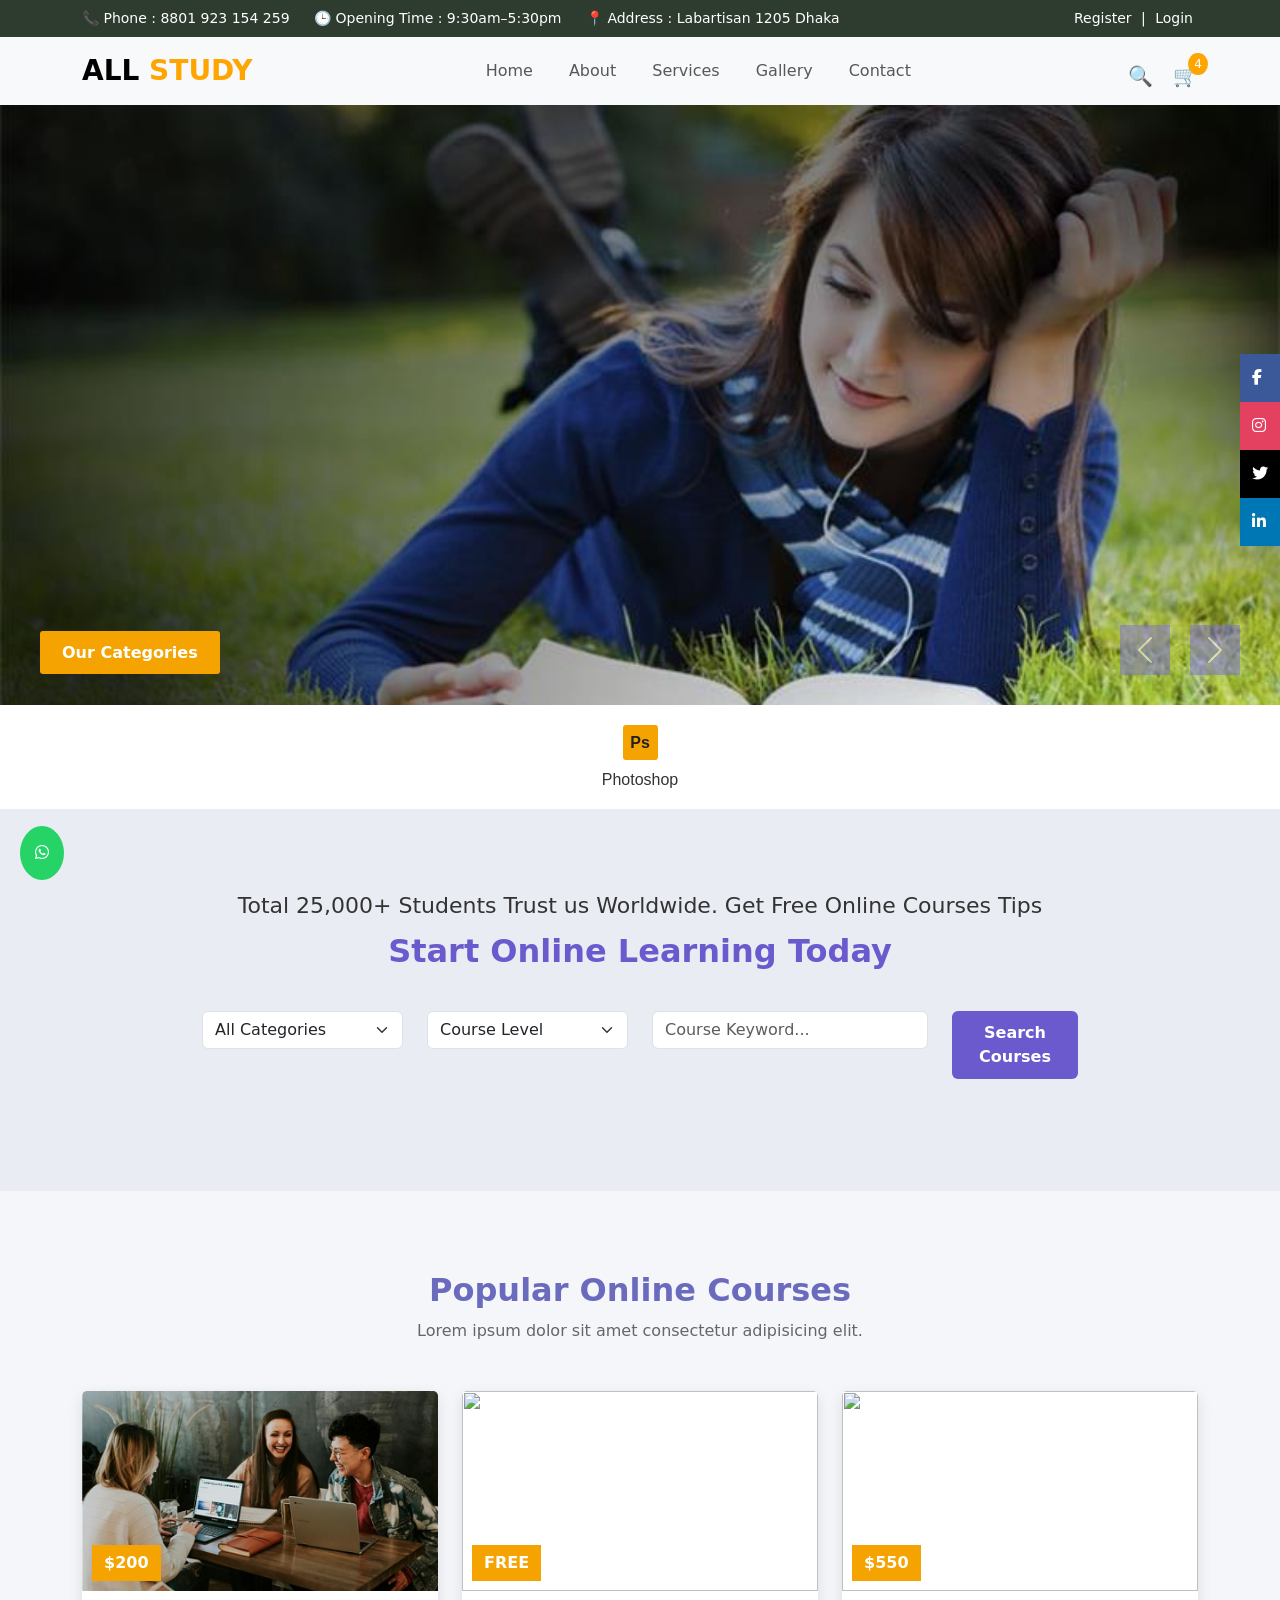
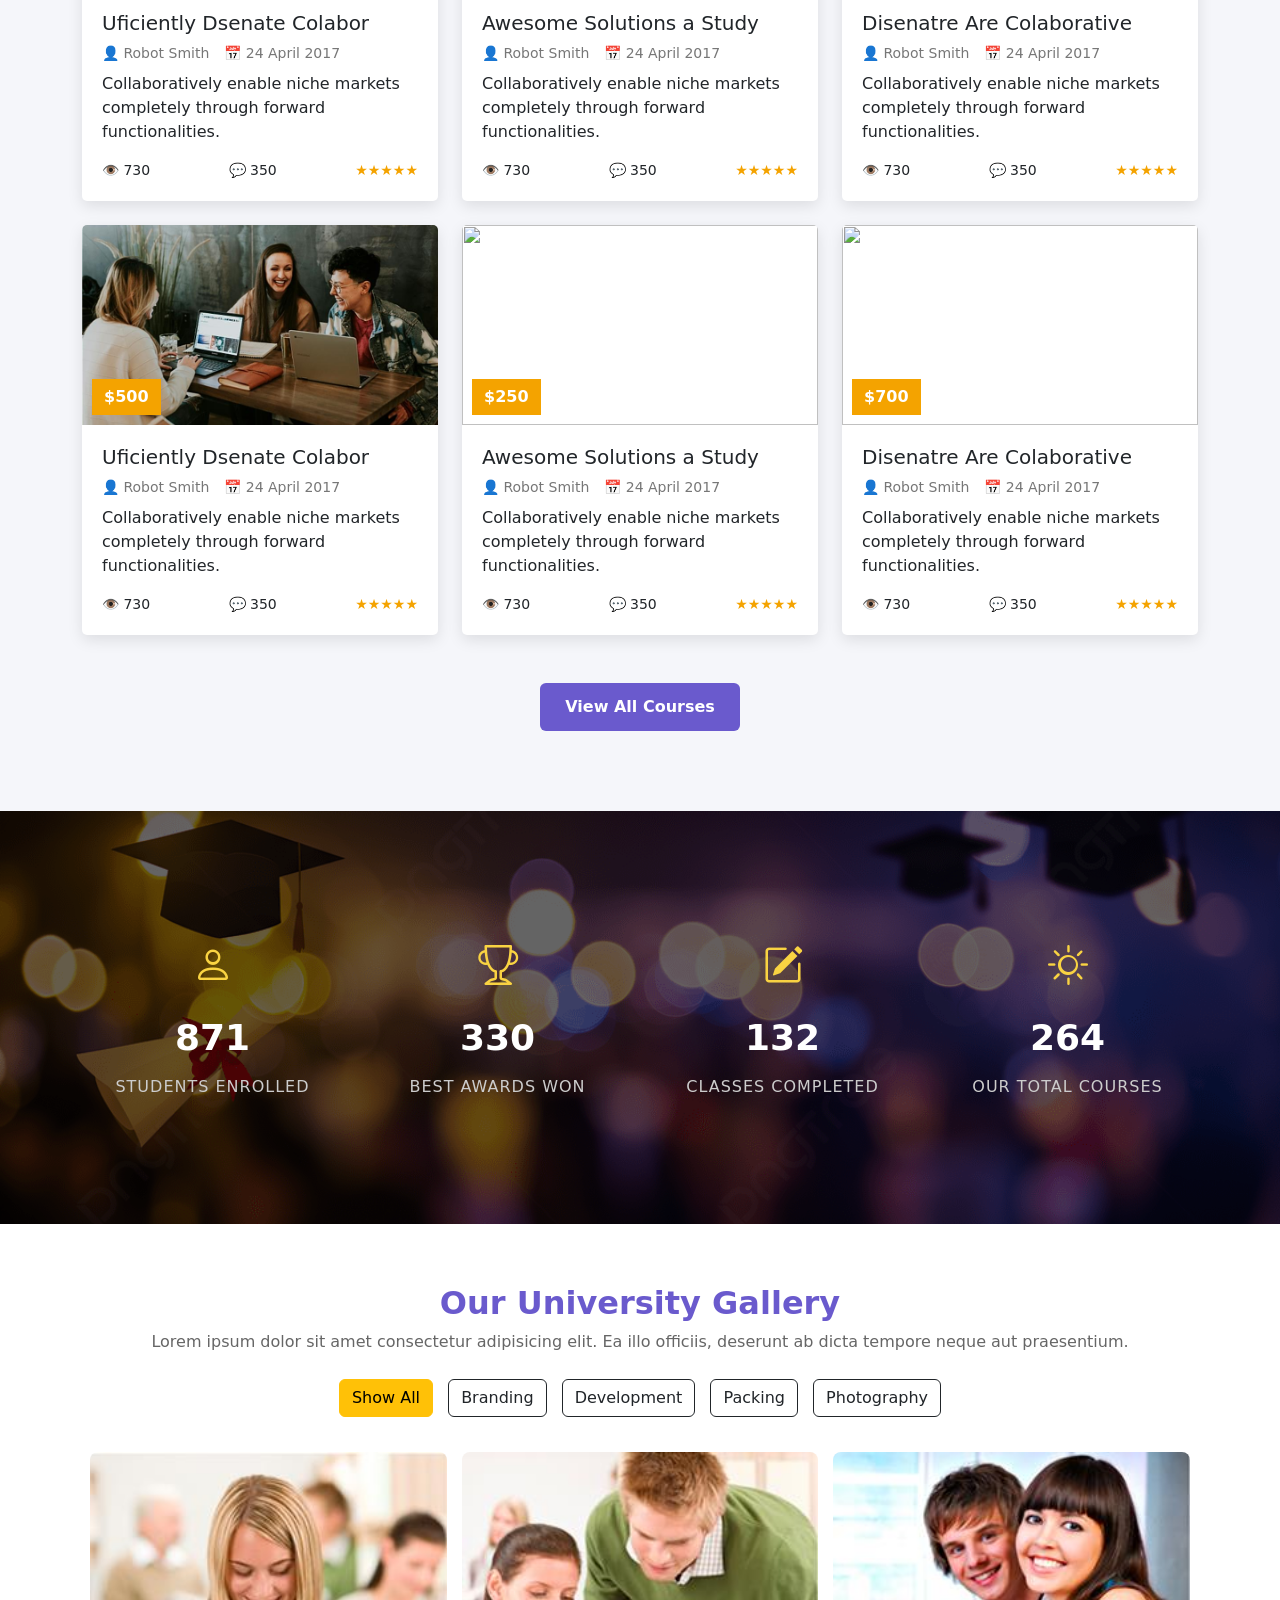
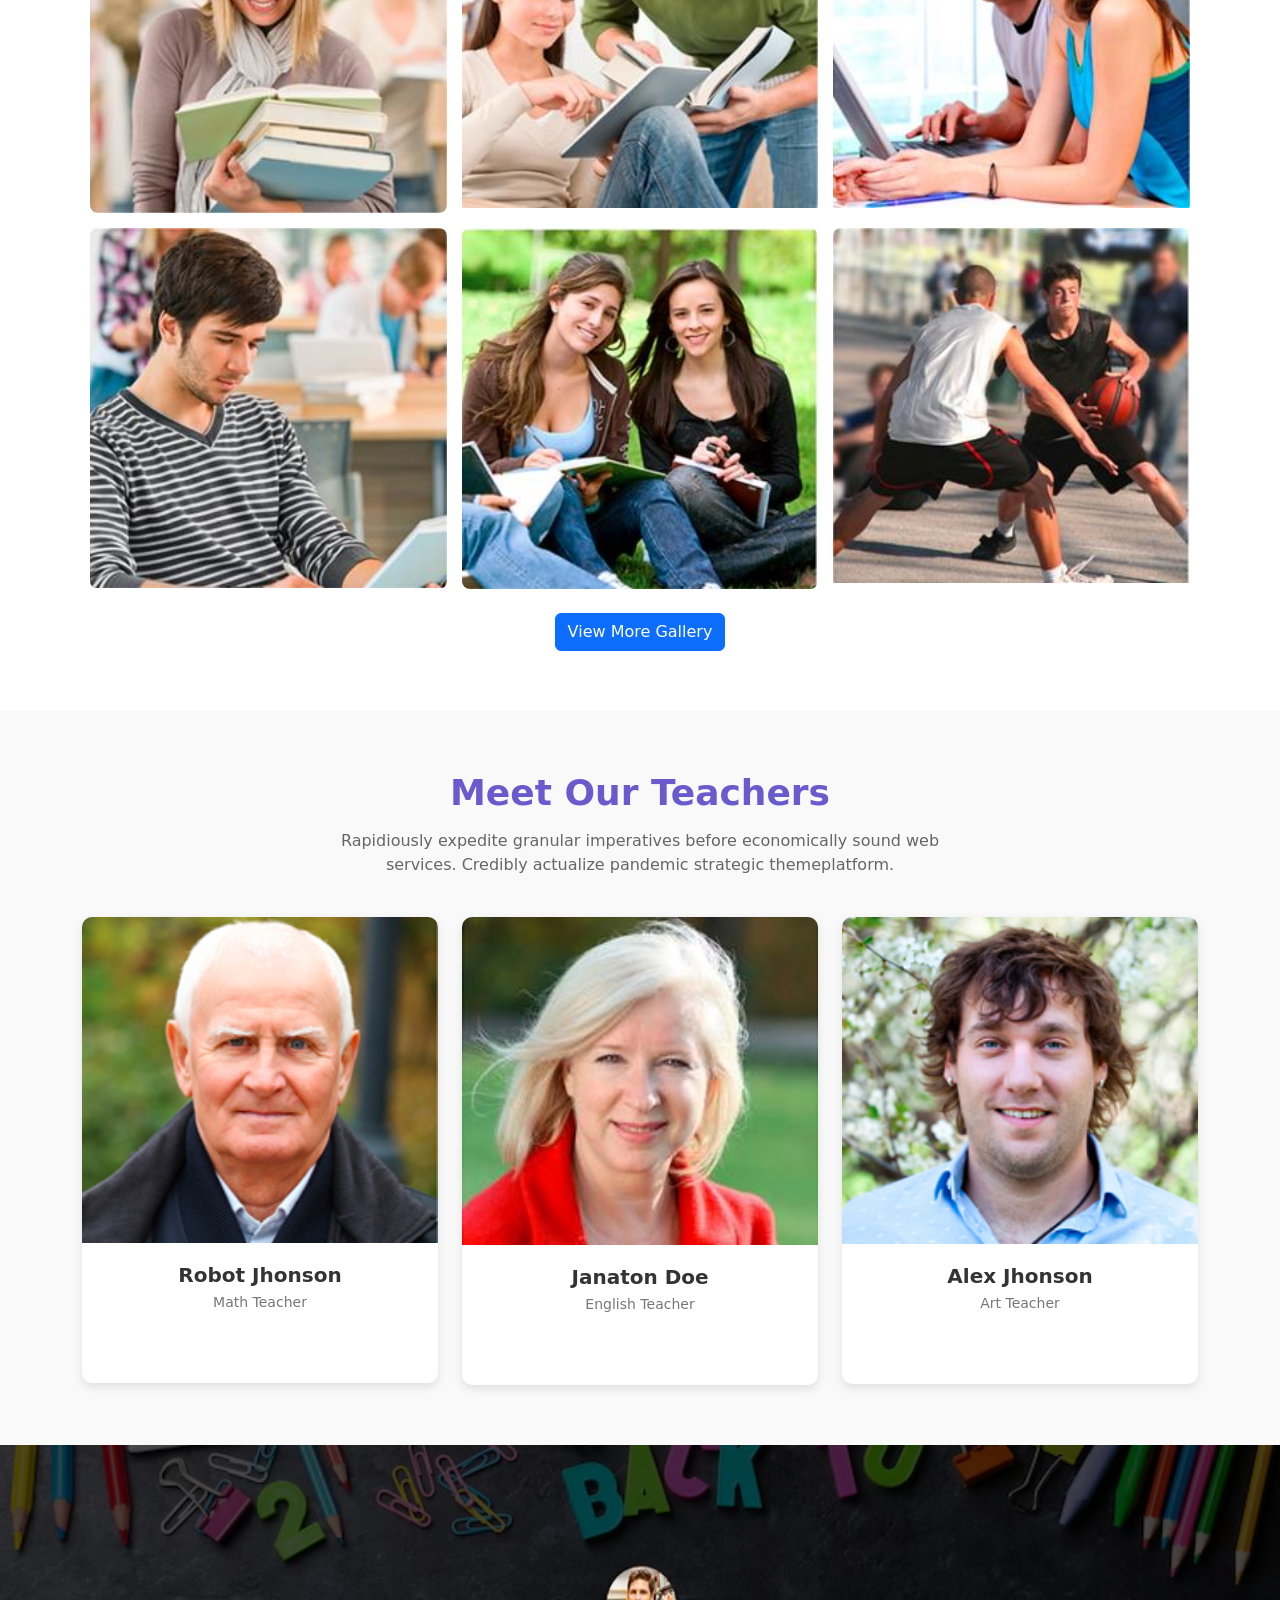
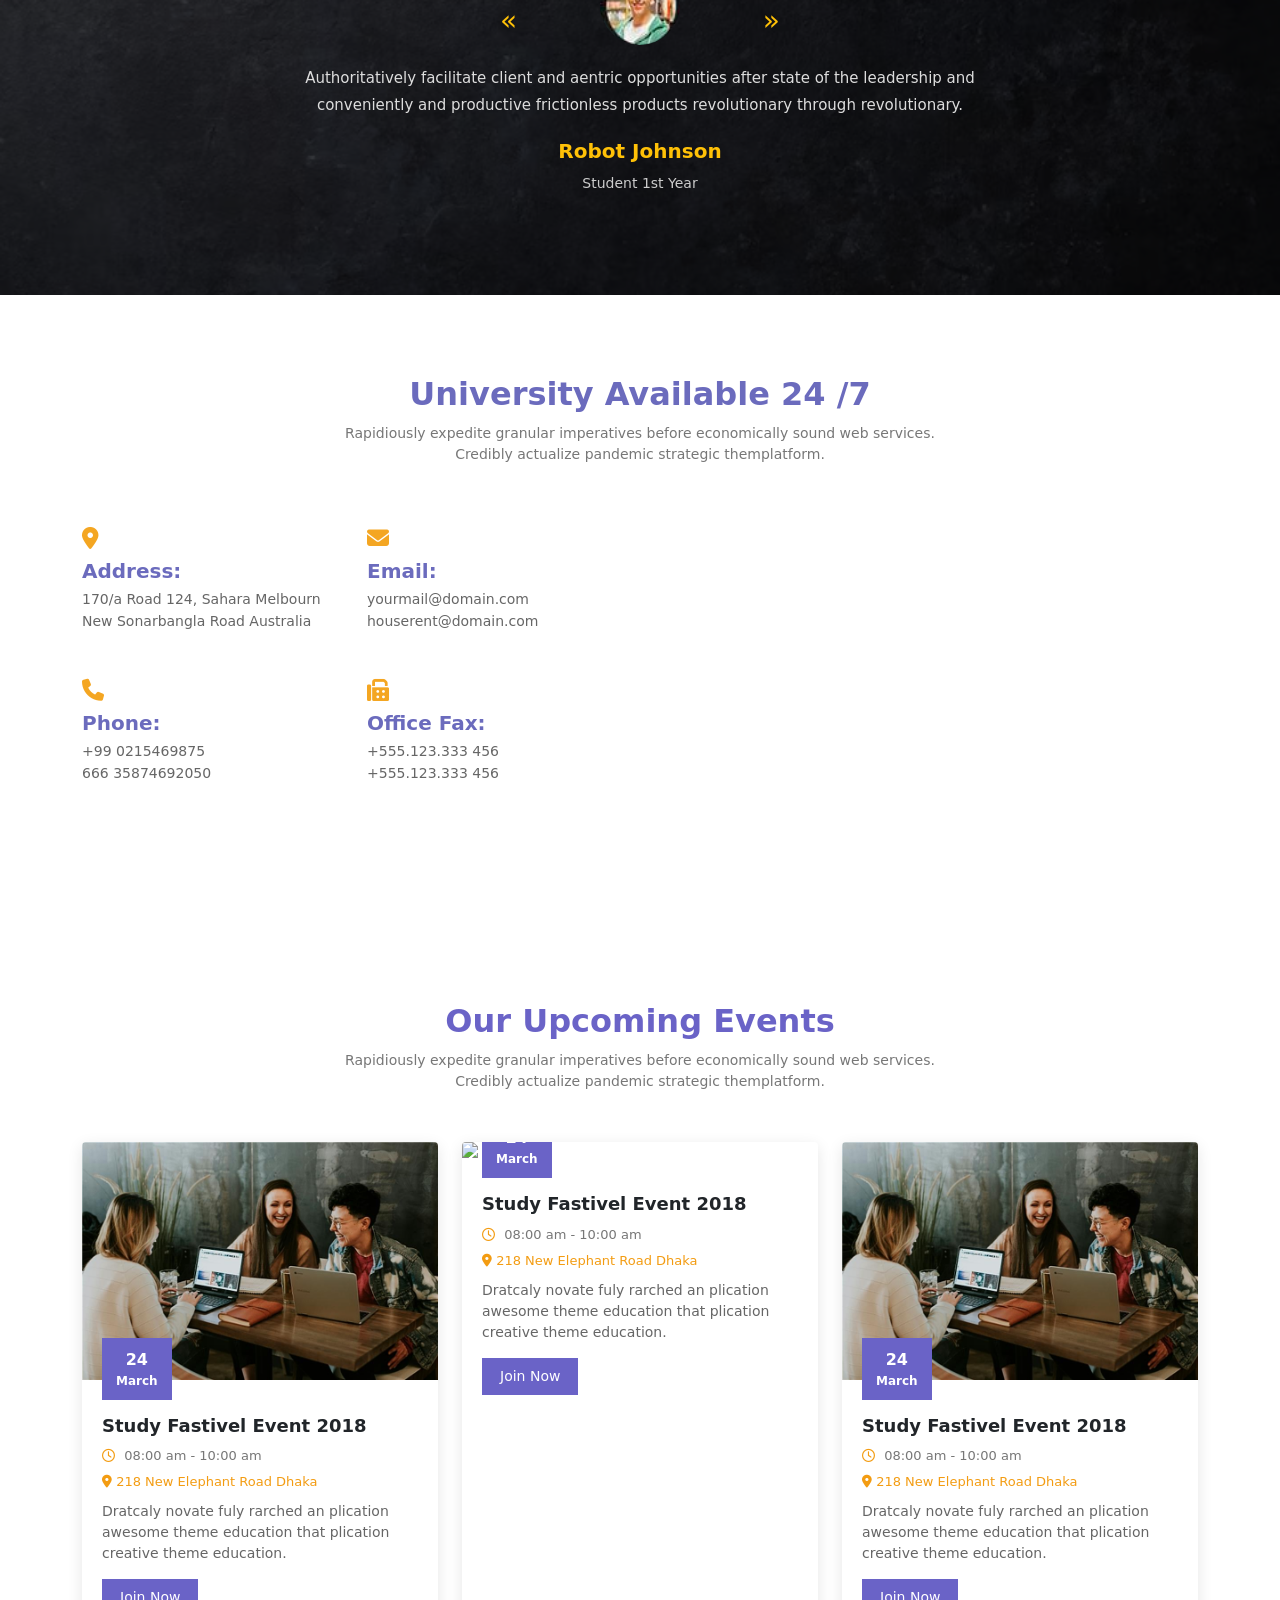
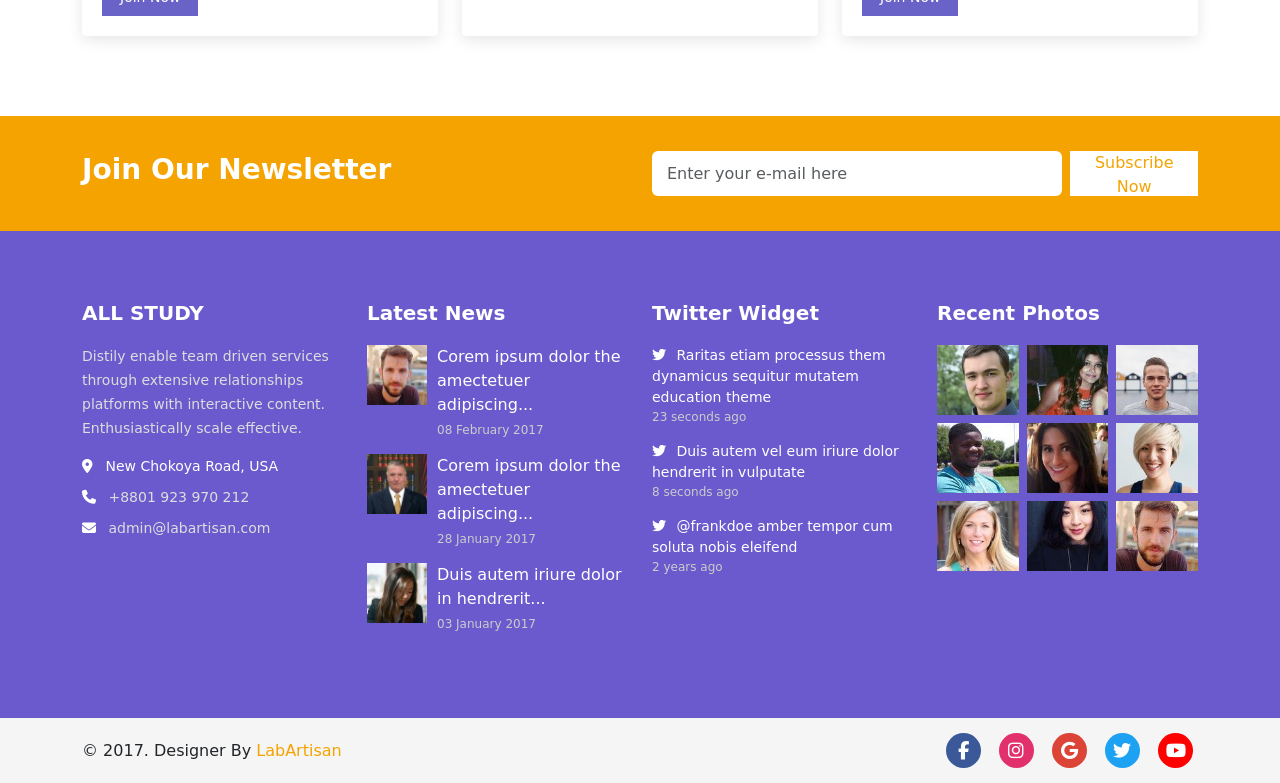
==== commit d2427f65: "Updated AllStudy project with popup, validation, and EmailJS" ====
--- a/index.html
+++ b/index.html
@@ -1,89 +1,123 @@
 <!doctype html>
 <html lang="en">
-  <head>
-    <meta charset="UTF-8" />
-    <meta name="viewport" content="width=device-width, initial-scale=1.0" />
-    <title>Home | AllStudy</title>
-    <link rel="stylesheet" href="./asset/css/bootstrap.min.css" />
-    <link
-      rel="stylesheet"
-      href="https://cdn.jsdelivr.net/npm/bootstrap-icons@1.11.1/font/bootstrap-icons.css"
-    />
-    <!-- Font Awesome Icons -->
-    <link
-      rel="stylesheet"
-      href="https://cdnjs.cloudflare.com/ajax/libs/font-awesome/6.5.0/css/all.min.css"
-    />
-    <!-- Line Icons -->
-    <link rel="stylesheet" href="https://cdn.lineicons.com/4.0/lineicons.css" />
-
-    <link rel="stylesheet" href="./asset/css/style.css" />
-  </head>
-  <body>
-    <!-- Top Bar starts here -->
-    <div class="top-bar">
-      <div
-        class="container d-flex justify-content-between align-items-center flex-wrap"
-      >
-        <div class="top-left">
-          <span class="phone"
-            >📞 Phone : <a href="tel:8801923154259">8801 923 154 259</a></span
-          >
-
-          <span class="d-none d-lg-inline"
-            >🕒 Opening Time : 9:30am–5:30pm</span
-          >
-
-          <span class="d-none d-lg-inline"
-            >📍 Address : Labartisan 1205 Dhaka</span
-          >
-        </div>
-
-        <div class="top-right">
-          <a href="#">Register</a>
-
-          <span>|</span>
-
-          <a href="#">Login</a>
-        </div>
-      </div>
-    </div>
-    <!-- Top Bar ends here -->
-    <!-- NAVBAR starts here-->
-
-    <nav class="navbar navbar-expand-lg bg-light">
-      <div class="container">
-        <!-- LOGO -->
-
-        <a class="navbar-brand logo" href="#">ALL <span>STUDY</span></a>
-
-        <!-- TOGGLER -->
-
-        <button
-          class="navbar-toggler"
-          type="button"
-          data-bs-toggle="offcanvas"
-          data-bs-target="#mobileMenu"
-        >
-          <span class="navbar-toggler-icon"></span>
+
+<head>
+  <meta charset="UTF-8" />
+  <meta name="viewport" content="width=device-width, initial-scale=1.0" />
+  <title>Home | AllStudy</title>
+  <link rel="stylesheet" href="./asset/css/bootstrap.min.css" />
+  <link rel="stylesheet" href="https://cdn.jsdelivr.net/npm/bootstrap-icons@1.11.1/font/bootstrap-icons.css" />
+  <!-- Font Awesome Icons -->
+  <link rel="stylesheet" href="https://cdnjs.cloudflare.com/ajax/libs/font-awesome/6.5.0/css/all.min.css" />
+  <!-- Line Icons -->
+  <link rel="stylesheet" href="https://cdn.lineicons.com/4.0/lineicons.css" />
+
+  <link rel="stylesheet" href="./asset/css/style.css" />
+
+</head>
+
+<body>
+  <!-- customised section starts here -->
+  <!-- SOCIAL -->
+  <div class="lp-social">
+    <a href="https://www.facebook.com/" class="lp-fb" target="_blank"><i class="fab fa-facebook-f"></i></a>
+    <a href="https://www.instagram.com/" class="lp-insta" target="_blank"><i class="fab fa-instagram"></i></a>
+    <a href="https://x.com/" class="lp-twitter" target="_blank"><i class="fab fa-twitter"></i></a>
+    <a href="https://www.linkedin.com/" class="lp-linkedin" target="_blank"><i class="fab fa-linkedin-in"></i></a>
+  </div>
+
+  <!-- WHATSAPP -->
+  <a href="https://wa.me/919356745404?text=Hello%20I%20want%20to%20know%20more" class="lp-whatsapp" target="_blank">
+    <i class="fab fa-whatsapp"></i>
+  </a>
+
+  <!-- POPUP -->
+  <div id="lp-popup" class="lp-popup">
+    <div class="lp-popup-box">
+
+      <span class="lp-close">&times;</span>
+
+      <h2>🎉 Get 20% Discount</h2>
+      <p>Fill details & we’ll contact you</p>
+
+      <form id="lp-form">
+
+        <div class="lp-input">
+          <i class="fas fa-user"></i>
+          <input type="text" id="lp-name" placeholder="Your Name">
+        </div>
+
+        <div class="lp-input">
+          <i class="fas fa-envelope"></i>
+          <input type="email" id="lp-email" placeholder="Your Email">
+        </div>
+        <div class="lp-input">
+          <i class="fas fa-phone"></i>
+          <input type="text" id="lp-phone" placeholder="Your Phone">
+        </div>
+
+        <button type="submit" class="lp-btn">
+          <span id="lp-btnText">Get Offer</span>
+          <span id="lp-loader" class="lp-loader"></span>
         </button>
 
-        <!-- OFFCANVAS MENU -->
-
-        <div class="offcanvas offcanvas-end" id="mobileMenu">
-          <div class="offcanvas-header">
-            <h5 class="offcanvas-title"><a class="navbar-brand logo" href="#">ALL <span>STUDY</span></a></h5>
-
-            <button
-              type="button"
-              class="btn-close"
-              data-bs-dismiss="offcanvas"
-            ></button>
-          </div>
-
-          <div class="offcanvas-body">
-            <ul class="navbar-nav mx-auto">
-              <!-- <li class="nav-item dropdown">
+      </form>
+
+      <p id="lp-msg"></p>
+
+    </div>
+  </div>
+
+  <button id="lp-scrollTop">↑</button>
+  <!-- customised section ends here -->
+
+  <!-- Top Bar starts here -->
+  <div class="top-bar">
+    <div class="container d-flex justify-content-between align-items-center flex-wrap">
+      <div class="top-left">
+        <span class="phone">📞 Phone : <a href="tel:8801923154259">8801 923 154 259</a></span>
+
+        <span class="d-none d-lg-inline">🕒 Opening Time : 9:30am–5:30pm</span>
+
+        <span class="d-none d-lg-inline">📍 Address : Labartisan 1205 Dhaka</span>
+      </div>
+
+      <div class="top-right">
+        <a href="#">Register</a>
+
+        <span>|</span>
+
+        <a href="#">Login</a>
+      </div>
+    </div>
+  </div>
+  <!-- Top Bar ends here -->
+  <!-- NAVBAR starts here-->
+
+  <nav class="navbar navbar-expand-lg bg-light">
+    <div class="container">
+      <!-- LOGO -->
+
+      <a class="navbar-brand logo" href="#">ALL <span>STUDY</span></a>
+
+      <!-- TOGGLER -->
+
+      <button class="navbar-toggler" type="button" data-bs-toggle="offcanvas" data-bs-target="#mobileMenu">
+        <span class="navbar-toggler-icon"></span>
+      </button>
+
+      <!-- OFFCANVAS MENU -->
+
+      <div class="offcanvas offcanvas-end" id="mobileMenu">
+        <div class="offcanvas-header">
+          <h5 class="offcanvas-title"><a class="navbar-brand logo" href="#">ALL <span>STUDY</span></a></h5>
+
+          <button type="button" class="btn-close" data-bs-dismiss="offcanvas"></button>
+        </div>
+
+        <div class="offcanvas-body">
+          <ul class="navbar-nav mx-auto">
+            <!-- <li class="nav-item dropdown">
                 <a
                   class="nav-link dropdown-toggle"
                   href="./index.html"
@@ -110,977 +144,930 @@
                 >
               </li> -->
 
-              <li class="nav-item">
-                <a class="nav-link" href="./index.html">Home</a>
-              </li>
-
-              <li class="nav-item">
-                <a class="nav-link" href="./about.html">About</a>
-              </li>
-
-              <li class="nav-item">
-                <a class="nav-link" href="./services.html">Services</a>
-              </li>
-
-              <li class="nav-item">
-                <a class="nav-link" href="./gallery.html">Gallery</a>
-              </li>
-
-              <li class="nav-item">
-                <a class="nav-link" href="./contact.html">Contact</a>
-              </li>
-            </ul>
-
-            <div class="nav-icons">
-              <span class="search">🔍</span>
-
-              <span class="cart">
-                🛒
-
-                <span class="cart-badge">4</span>
-              </span>
-            </div>
-          </div>
-        </div>
-      </div>
-    </nav>
-    <!-- NAVBAR starts here-->
-    <!-- Hero Carousel starts here -->
-    <section class="hero-carousel">
-      <div id="heroSlider" class="carousel slide" data-bs-ride="carousel">
+            <li class="nav-item">
+              <a class="nav-link" href="./index.html">Home</a>
+            </li>
+
+            <li class="nav-item">
+              <a class="nav-link" href="./about.html">About</a>
+            </li>
+
+            <li class="nav-item">
+              <a class="nav-link" href="./services.html">Services</a>
+            </li>
+
+            <li class="nav-item">
+              <a class="nav-link" href="./gallery.html">Gallery</a>
+            </li>
+
+            <li class="nav-item">
+              <a class="nav-link" href="./contact.html">Contact</a>
+            </li>
+          </ul>
+
+          <div class="nav-icons">
+            <span class="search">🔍</span>
+
+            <span class="cart">
+              🛒
+
+              <span class="cart-badge">4</span>
+            </span>
+          </div>
+        </div>
+      </div>
+    </div>
+  </nav>
+  <!-- NAVBAR starts here-->
+  <!-- Hero Carousel starts here -->
+  <section class="hero-carousel">
+    <div id="heroSlider" class="carousel slide" data-bs-ride="carousel">
+      <div class="carousel-inner">
+        <!-- Slide 1 -->
+        <div class="carousel-item active">
+          <img src="./asset/images/carouseimage.jpg" class="d-block w-100 hero-img" />
+
+          <div class="carousel-content">
+            <a href="#" class="category-btn">Our Categories</a>
+          </div>
+        </div>
+
+        <!-- Slide 2 -->
+        <div class="carousel-item">
+          <img src="./asset/images/carouseimage.jpg" class="d-block w-100 hero-img" />
+
+          <div class="carousel-content">
+            <a href="#" class="category-btn">Our Categories</a>
+          </div>
+        </div>
+      </div>
+
+      <!-- Previous -->
+      <button class="carousel-control-prev custom-arrow" type="button" data-bs-target="#heroSlider"
+        data-bs-slide="prev">
+        <span class="carousel-control-prev-icon"></span>
+      </button>
+
+      <!-- Next -->
+      <button class="carousel-control-next custom-arrow" type="button" data-bs-target="#heroSlider"
+        data-bs-slide="next">
+        <span class="carousel-control-next-icon"></span>
+      </button>
+    </div>
+  </section>
+  <!-- Hero Carousel ends here -->
+  <!-- Photoshop icon starts here -->
+  <div class="tool-card">
+    <div class="tool-icon">Ps</div>
+    <h4>Photoshop</h4>
+  </div>
+  <!-- Photoshop icon ends here -->
+  <!-- Search Course starts here -->
+
+  <section class="course-search">
+    <div class="container text-center">
+      <p class="top-text">
+        Total 25,000+ Students Trust us Worldwide. Get Free Online Courses
+        Tips
+      </p>
+
+      <h2 class="main-title">Start Online Learning Today</h2>
+
+      <div class="row justify-content-center search-box">
+        <div class="col-lg-3 col-md-6 col-12 mb-3">
+          <select id="category" class="form-select">
+            <option value="">All Categories</option>
+            <option>Design</option>
+            <option>Development</option>
+            <option>Marketing</option>
+            <option>Business</option>
+          </select>
+        </div>
+
+        <div class="col-lg-3 col-md-6 col-12 mb-3">
+          <select id="level" class="form-select">
+            <option value="">Course Level</option>
+            <option>Beginner</option>
+            <option>Intermediate</option>
+            <option>Advanced</option>
+          </select>
+        </div>
+
+        <div class="col-lg-4 col-md-6 col-12 mb-3">
+          <input type="text" id="keyword" class="form-control" placeholder="Course Keyword..." />
+        </div>
+
+        <div class="col-lg-2 col-md-6 col-12 mb-3">
+          <button class="btn search-btn w-100" onclick="searchCourse()">
+            Search Courses
+          </button>
+        </div>
+      </div>
+
+      <div id="result" class="mt-3"></div>
+    </div>
+  </section>
+  <!-- Search Course ends here -->
+  <!-- popular online courses section starts here -->
+  <section class="courses-section">
+    <div class="container">
+      <!-- HEADING -->
+      <div class="text-center mb-5">
+        <h2 class="section-title">Popular Online Courses</h2>
+
+        <p class="section-text">
+          Lorem ipsum dolor sit amet consectetur adipisicing elit.
+        </p>
+      </div>
+
+      <div class="row g-4">
+        <!-- CARD 1 -->
+        <div class="col-lg-4 col-md-6 col-12">
+          <div class="course-card">
+            <div class="course-img">
+              <img src="./asset/images/card-1.jpg" class="img-fluid" />
+
+              <span class="price">$200</span>
+            </div>
+
+            <div class="course-content">
+              <h5>Uficiently Dsenate Colabor</h5>
+
+              <div class="meta">
+                <span>👤 Robot Smith</span>
+                <span>📅 24 April 2017</span>
+              </div>
+
+              <p>
+                Collaboratively enable niche markets completely through
+                forward functionalities.
+              </p>
+
+              <div class="course-footer">
+                <span>👁 730</span>
+                <span>💬 350</span>
+
+                <div class="stars">★★★★★</div>
+              </div>
+            </div>
+          </div>
+        </div>
+
+        <!-- CARD 2 -->
+        <div class="col-lg-4 col-md-6 col-12">
+          <div class="course-card">
+            <div class="course-img">
+              <img src="./asset/images/card-2.png" class="img-fluid" />
+
+              <span class="price">FREE</span>
+            </div>
+
+            <div class="course-content">
+              <h5>Awesome Solutions a Study</h5>
+
+              <div class="meta">
+                <span>👤 Robot Smith</span>
+                <span>📅 24 April 2017</span>
+              </div>
+
+              <p>
+                Collaboratively enable niche markets completely through
+                forward functionalities.
+              </p>
+
+              <div class="course-footer">
+                <span>👁 730</span>
+                <span>💬 350</span>
+
+                <div class="stars">★★★★★</div>
+              </div>
+            </div>
+          </div>
+        </div>
+
+        <!-- CARD 3 -->
+        <div class="col-lg-4 col-md-6 col-12">
+          <div class="course-card">
+            <div class="course-img">
+              <img src="./asset/images/card-3.png" class="img-fluid" />
+
+              <span class="price">$550</span>
+            </div>
+
+            <div class="course-content">
+              <h5>Disenatre Are Colaborative</h5>
+
+              <div class="meta">
+                <span>👤 Robot Smith</span>
+                <span>📅 24 April 2017</span>
+              </div>
+
+              <p>
+                Collaboratively enable niche markets completely through
+                forward functionalities.
+              </p>
+
+              <div class="course-footer">
+                <span>👁 730</span>
+                <span>💬 350</span>
+
+                <div class="stars">★★★★★</div>
+              </div>
+            </div>
+          </div>
+        </div>
+
+        <!-- CARD 1 -->
+        <div class="col-lg-4 col-md-6 col-12">
+          <div class="course-card">
+            <div class="course-img">
+              <img src="./asset/images/card-1.jpg" class="img-fluid" />
+
+              <span class="price">$500</span>
+            </div>
+
+            <div class="course-content">
+              <h5>Uficiently Dsenate Colabor</h5>
+
+              <div class="meta">
+                <span>👤 Robot Smith</span>
+                <span>📅 24 April 2017</span>
+              </div>
+
+              <p>
+                Collaboratively enable niche markets completely through
+                forward functionalities.
+              </p>
+
+              <div class="course-footer">
+                <span>👁 730</span>
+                <span>💬 350</span>
+
+                <div class="stars">★★★★★</div>
+              </div>
+            </div>
+          </div>
+        </div>
+
+        <!-- CARD 2 -->
+        <div class="col-lg-4 col-md-6 col-12">
+          <div class="course-card">
+            <div class="course-img">
+              <img src="./asset/images/card-2.png" class="img-fluid" />
+
+              <span class="price">$250</span>
+            </div>
+
+            <div class="course-content">
+              <h5>Awesome Solutions a Study</h5>
+
+              <div class="meta">
+                <span>👤 Robot Smith</span>
+                <span>📅 24 April 2017</span>
+              </div>
+
+              <p>
+                Collaboratively enable niche markets completely through
+                forward functionalities.
+              </p>
+
+              <div class="course-footer">
+                <span>👁 730</span>
+                <span>💬 350</span>
+
+                <div class="stars">★★★★★</div>
+              </div>
+            </div>
+          </div>
+        </div>
+
+        <!-- CARD 3 -->
+        <div class="col-lg-4 col-md-6 col-12">
+          <div class="course-card">
+            <div class="course-img">
+              <img src="./asset/images/card-3.png" class="img-fluid" />
+
+              <span class="price">$700</span>
+            </div>
+
+            <div class="course-content">
+              <h5>Disenatre Are Colaborative</h5>
+
+              <div class="meta">
+                <span>👤 Robot Smith</span>
+                <span>📅 24 April 2017</span>
+              </div>
+
+              <p>
+                Collaboratively enable niche markets completely through
+                forward functionalities.
+              </p>
+
+              <div class="course-footer">
+                <span>👁 730</span>
+                <span>💬 350</span>
+
+                <div class="stars">★★★★★</div>
+              </div>
+            </div>
+          </div>
+        </div>
+
+        <!-- VIEW ALL BUTTON -->
+
+        <div class="text-center mt-5">
+          <button class="btn view-btn" onclick="viewCourses()">
+            View All Courses
+          </button>
+        </div>
+      </div>
+    </div>
+  </section>
+  <!-- popular online courses section ends here -->
+  <!-- counter section starts here -->
+
+  <section class="counter-section">
+    <div class="container counter-container">
+      <div class="row">
+        <!-- Students Enrolled -->
+        <div class="col-md-3 col-6">
+          <div class="counter-box">
+            <div class="counter-icon">
+              <i class="bi bi-person"></i>
+            </div>
+            <div class="counter-number" data-target="2500">0</div>
+            <div class="counter-label">Students Enrolled</div>
+          </div>
+        </div>
+        <!-- Awards Won -->
+        <div class="col-md-3 col-6">
+          <div class="counter-box">
+            <div class="counter-icon"><i class="bi bi-trophy"></i></div>
+            <div class="counter-number" data-target="912">0</div>
+            <div class="counter-label">Best Awards Won</div>
+          </div>
+        </div>
+        <!-- Classes Completed -->
+        <div class="col-md-3 col-6">
+          <div class="counter-box">
+            <div class="counter-icon">
+              <i class="bi bi-pencil-square"></i>
+            </div>
+            <div class="counter-number" data-target="370">0</div>
+            <div class="counter-label">Classes Completed</div>
+          </div>
+        </div>
+        <!-- Total Courses -->
+        <div class="col-md-3 col-6">
+          <div class="counter-box">
+            <div class="counter-icon"><i class="bi bi-sun"></i></div>
+            <div class="counter-number" data-target="648">0</div>
+            <div class="counter-label">Our Total Courses</div>
+          </div>
+        </div>
+      </div>
+    </div>
+  </section>
+  <!-- counter section ends here -->
+  <!-- university gallery section starts here -->
+  <section class="gallery-section">
+    <div class="container">
+      <!-- Heading -->
+      <div class="gallery-heading">
+        <h2 class="universityHeading">Our University Gallery</h2>
+        <p class="universityPara">
+          Lorem ipsum dolor sit amet consectetur adipisicing elit. Ea illo
+          officiis, deserunt ab dicta tempore neque aut praesentium.
+        </p>
+      </div>
+
+      <!-- Filter Buttons -->
+      <div class="filter-btns">
+        <button class="btn btn-warning filter-btn" data-filter="all">
+          Show All
+        </button>
+        <button class="btn btn-outline-dark filter-btn" data-filter="branding">
+          Branding
+        </button>
+        <button class="btn btn-outline-dark filter-btn" data-filter="development">
+          Development
+        </button>
+        <button class="btn btn-outline-dark filter-btn" data-filter="packing">
+          Packing
+        </button>
+        <button class="btn btn-outline-dark filter-btn" data-filter="photography">
+          Photography
+        </button>
+      </div>
+      <!-- Gallery Grid -->
+      <div class="gallery-grid" id="galleryGrid">
+        <!-- Example items -->
+        <div class="gallery-item" data-category="branding">
+          <img src="./asset/images/gallery-5.jpg" alt="" />
+        </div>
+        <div class="gallery-item" data-category="development">
+          <img src="./asset/images/gallery-4.jpg" alt="" />
+        </div>
+        <div class="gallery-item" data-category="packing">
+          <img src="./asset/images/gallery-3.jpg" alt="" />
+        </div>
+        <div class="gallery-item" data-category="photography">
+          <img src="./asset/images/gallery-2.jpg" alt="" />
+        </div>
+        <div class="gallery-item" data-category="branding">
+          <img src="./asset/images/gallery-1.jpg" alt="" />
+        </div>
+        <div class="gallery-item" data-category="development">
+          <img src="./asset/images/gallery-6.jpg" alt="" />
+        </div>
+      </div>
+
+      <!-- View More Button -->
+      <div class="mt-4">
+        <button class="btn btn-primary" id="viewMoreBtn">
+          View More Gallery
+        </button>
+      </div>
+    </div>
+  </section>
+  <!-- university gallery section ends here -->
+  <!-- Teachers section starts here -->
+  <section class="teachers-section">
+    <div class="container">
+      <!-- Heading -->
+      <h2>Meet Our Teachers</h2>
+      <p>
+        Rapidiously expedite granular imperatives before economically sound
+        web services. Credibly actualize pandemic strategic themeplatform.
+      </p>
+
+      <!-- Teacher Cards -->
+      <div class="row g-4">
+        <!-- Teacher 1 -->
+        <div class="col-md-4 col-sm-6">
+          <div class="teacher-card">
+            <img src="./asset/images/robot.png" alt="Robot Jhonson" />
+            <div class="teacher-info">
+              <h5>Robot Jhonson</h5>
+              <span>Math Teacher</span>
+              <div class="social-icons">
+                <a href="#"><i class="bi bi-facebook"></i></a>
+                <a href="#"><i class="bi bi-vimeo"></i></a>
+                <a href="#"><i class="bi bi-twitter"></i></a>
+                <a href="#"><i class="bi bi-pinterest"></i></a>
+                <a href="#"><i class="bi bi-rss"></i></a>
+              </div>
+            </div>
+          </div>
+        </div>
+        <!-- Teacher 2 -->
+        <div class="col-md-4 col-sm-6">
+          <div class="teacher-card">
+            <img src="./asset/images/janaton.jpg" alt="Janaton Doe" />
+            <div class="teacher-info">
+              <h5>Janaton Doe</h5>
+              <span>English Teacher</span>
+              <div class="social-icons">
+                <a href="#"><i class="bi bi-facebook"></i></a>
+                <a href="#"><i class="bi bi-twitter"></i></a>
+                <a href="#"><i class="bi bi-vimeo"></i></a>
+                <a href="#"><i class="bi bi-pinterest"></i></a>
+                <a href="#"><i class="bi bi-rss"></i></a>
+              </div>
+            </div>
+          </div>
+        </div>
+        <!-- Teacher 3 -->
+        <div class="col-md-4 col-sm-6">
+          <div class="teacher-card">
+            <img src="./asset/images/alex.png" alt="Alex Jhonson" />
+            <div class="teacher-info">
+              <h5>Alex Jhonson</h5>
+              <span>Art Teacher</span>
+              <div class="social-icons">
+                <a href="#"><i class="bi bi-facebook"></i></a>
+                <a href="#"><i class="bi bi-twitter"></i></a>
+                <a href="#"><i class="bi bi-vimeo"></i></a>
+                <a href="#"><i class="bi bi-pinterest"></i></a>
+                <a href="#"><i class="bi bi-rss"></i></a>
+              </div>
+            </div>
+          </div>
+        </div>
+      </div>
+    </div>
+  </section>
+  <!-- Teachers section ends here -->
+  <!-- Testimonial section starts here -->
+  <section class="testimonial-section text-center">
+    <div class="container">
+      <div id="testimonialCarousel" class="carousel slide" data-bs-ride="carousel">
         <div class="carousel-inner">
-          <!-- Slide 1 -->
+          <!-- ITEM 1 -->
           <div class="carousel-item active">
-            <img
-              src="./asset/images/carouseimage.jpg"
-              class="d-block w-100 hero-img"
-            />
-
-            <div class="carousel-content">
-              <a href="#" class="category-btn">Our Categories</a>
-            </div>
-          </div>
-
-          <!-- Slide 2 -->
+            <div class="testimonial-content">
+              <div class="arrow left" onclick="prevSlide()">&#171;</div>
+
+              <img src="./asset/images/testimonialimg.jpg" class="testimonial-img" />
+
+              <div class="arrow right" onclick="nextSlide()">&#187;</div>
+
+              <p class="testimonial-text">
+                Authoritatively facilitate client and aentric opportunities
+                after state of the leadership and conveniently and productive
+                frictionless products revolutionary through revolutionary.
+              </p>
+
+              <h5 class="testimonial-name">Robot Johnson</h5>
+              <span class="testimonial-role">Student 1st Year</span>
+            </div>
+          </div>
+
+          <!-- ITEM 2 -->
           <div class="carousel-item">
-            <img
-              src="./asset/images/carouseimage.jpg"
-              class="d-block w-100 hero-img"
-            />
-
-            <div class="carousel-content">
-              <a href="#" class="category-btn">Our Categories</a>
-            </div>
-          </div>
-        </div>
-
-        <!-- Previous -->
-        <button
-          class="carousel-control-prev custom-arrow"
-          type="button"
-          data-bs-target="#heroSlider"
-          data-bs-slide="prev"
-        >
-          <span class="carousel-control-prev-icon"></span>
-        </button>
-
-        <!-- Next -->
-        <button
-          class="carousel-control-next custom-arrow"
-          type="button"
-          data-bs-target="#heroSlider"
-          data-bs-slide="next"
-        >
-          <span class="carousel-control-next-icon"></span>
-        </button>
-      </div>
-    </section>
-    <!-- Hero Carousel ends here -->
-    <!-- Photoshop icon starts here -->
-    <div class="tool-card">
-      <div class="tool-icon">Ps</div>
-      <h4>Photoshop</h4>
-    </div>
-    <!-- Photoshop icon ends here -->
-    <!-- Search Course starts here -->
-
-    <section class="course-search">
-      <div class="container text-center">
-        <p class="top-text">
-          Total 25,000+ Students Trust us Worldwide. Get Free Online Courses
-          Tips
-        </p>
-
-        <h2 class="main-title">Start Online Learning Today</h2>
-
-        <div class="row justify-content-center search-box">
-          <div class="col-lg-3 col-md-6 col-12 mb-3">
-            <select id="category" class="form-select">
-              <option value="">All Categories</option>
-              <option>Design</option>
-              <option>Development</option>
-              <option>Marketing</option>
-              <option>Business</option>
-            </select>
-          </div>
-
-          <div class="col-lg-3 col-md-6 col-12 mb-3">
-            <select id="level" class="form-select">
-              <option value="">Course Level</option>
-              <option>Beginner</option>
-              <option>Intermediate</option>
-              <option>Advanced</option>
-            </select>
-          </div>
-
-          <div class="col-lg-4 col-md-6 col-12 mb-3">
-            <input
-              type="text"
-              id="keyword"
-              class="form-control"
-              placeholder="Course Keyword..."
-            />
-          </div>
-
-          <div class="col-lg-2 col-md-6 col-12 mb-3">
-            <button class="btn search-btn w-100" onclick="searchCourse()">
-              Search Courses
-            </button>
-          </div>
-        </div>
-
-        <div id="result" class="mt-3"></div>
-      </div>
-    </section>
-    <!-- Search Course ends here -->
-    <!-- popular online courses section starts here -->
-    <section class="courses-section">
-      <div class="container">
-        <!-- HEADING -->
-        <div class="text-center mb-5">
-          <h2 class="section-title">Popular Online Courses</h2>
-
-          <p class="section-text">
-            Lorem ipsum dolor sit amet consectetur adipisicing elit.
+            <div class="testimonial-content">
+              <div class="arrow left" onclick="prevSlide()">&#171;</div>
+
+              <img src="./asset/images/testimonialimg.jpg" class="testimonial-img" />
+
+              <div class="arrow right" onclick="nextSlide()">&#187;</div>
+
+              <p class="testimonial-text">
+                Completely drive innovative growth strategies through
+                interactive communities. Energistically leverage collaborative
+                technologies.
+              </p>
+
+              <h5 class="testimonial-name">Sarah Smith</h5>
+              <span class="testimonial-role">Designer</span>
+            </div>
+          </div>
+
+          <!-- ITEM 3 -->
+          <div class="carousel-item">
+            <div class="testimonial-content">
+              <div class="arrow left" onclick="prevSlide()">&#171;</div>
+
+              <img src="./asset/images/testimonialimg.jpg" class="testimonial-img" />
+
+              <div class="arrow right" onclick="nextSlide()">&#187;</div>
+
+              <p class="testimonial-text">
+                Quickly build professional solutions through scalable systems
+                and efficient leadership strategies.
+              </p>
+
+              <h5 class="testimonial-name">Michael Lee</h5>
+              <span class="testimonial-role">Developer</span>
+            </div>
+          </div>
+        </div>
+      </div>
+    </div>
+  </section>
+  <!-- Testimonial section ends here -->
+  <!-- University available section starts here -->
+  <section class="university-section text-center">
+    <div class="container">
+      <h2 class="section-title">University Available 24 /7</h2>
+
+      <p class="section-subtitle">
+        Rapidiously expedite granular imperatives before economically sound
+        web services. Credibly actualize pandemic strategic themplatform.
+      </p>
+
+      <div class="row align-items-center">
+        <!-- LEFT CONTACT INFO -->
+
+        <div class="col-lg-6">
+          <div class="row text-start">
+            <div class="col-md-6 contact-box">
+              <i class="fa-solid fa-location-dot contact-icon"></i>
+              <h5 class="contact-title">Address:</h5>
+              <p class="contact-text">
+                170/a Road 124, Sahara Melbourn<br />
+                New Sonarbangla Road Australia
+              </p>
+            </div>
+
+            <div class="col-md-6 contact-box">
+              <i class="fa-solid fa-envelope contact-icon"></i>
+              <h5 class="contact-title">Email:</h5>
+              <p class="contact-text">
+                <a href="mailto:yourmail@domain.com">yourmail@domain.com</a><br />
+                <a href="mailto:houserent@domain.com">houserent@domain.com</a>
+              </p>
+            </div>
+
+            <div class="col-md-6 contact-box">
+              <i class="fa-solid fa-phone contact-icon"></i>
+              <h5 class="contact-title">Phone:</h5>
+              <p class="contact-text">
+                <a href="tel:990215469875">+99 0215469875</a><br />
+                <a href="tel:66635874692050">666 35874692050</a>
+              </p>
+            </div>
+
+            <div class="col-md-6 contact-box">
+              <i class="fa-solid fa-fax contact-icon"></i>
+              <h5 class="contact-title">Office Fax:</h5>
+              <p class="contact-text">
+                +555.123.333 456<br />
+                +555.123.333 456
+              </p>
+            </div>
+          </div>
+        </div>
+
+        <!-- RIGHT MAP -->
+
+        <div class="col-lg-6">
+          <div class="map-container">
+            <iframe src="https://maps.google.com/maps?q=glasgow&t=&z=13&ie=UTF8&iwloc=&output=embed">
+            </iframe>
+          </div>
+        </div>
+      </div>
+    </div>
+  </section>
+  <!-- University availabe section ends here -->
+
+  <!-- Upcoming Events section starts here -->
+  <section id="upcomingEventsBlock">
+    <div class="container">
+      <h2 class="eventsHeading">Our Upcoming Events</h2>
+
+      <p class="eventsParagraph">
+        Rapidiously expedite granular imperatives before economically sound
+        web services. Credibly actualize pandemic strategic themplatform.
+      </p>
+
+      <div class="row g-4">
+        <!-- CARD 1 -->
+
+        <div class="col-lg-4 col-md-6">
+          <div class="eventsCardBox">
+            <div class="eventsImageWrap">
+              <img src="./asset/images/card-1.jpg" />
+
+              <div class="eventsDateBadge">
+                24
+                <span>March</span>
+              </div>
+            </div>
+
+            <div class="eventsContentArea">
+              <h5 class="eventsTitle">Study Fastivel Event 2018</h5>
+
+              <div class="eventsTime">
+                <i class="fa-regular fa-clock"></i>
+                08:00 am - 10:00 am
+              </div>
+
+              <div class="eventsLocation">
+                <i class="fa-solid fa-location-dot"></i>
+                218 New Elephant Road Dhaka
+              </div>
+
+              <p class="eventsDescription">
+                Dratcaly novate fuly rarched an plication awesome theme
+                education that plication creative theme education.
+              </p>
+
+              <button class="eventsJoinBtn">Join Now</button>
+            </div>
+          </div>
+        </div>
+
+        <!-- CARD 2 -->
+
+        <div class="col-lg-4 col-md-6">
+          <div class="eventsCardBox">
+            <div class="eventsImageWrap">
+              <img src="./asset/images/event-2.png" />
+
+              <div class="eventsDateBadge">
+                24
+                <span>March</span>
+              </div>
+            </div>
+
+            <div class="eventsContentArea">
+              <h5 class="eventsTitle">Study Fastivel Event 2018</h5>
+
+              <div class="eventsTime">
+                <i class="fa-regular fa-clock"></i>
+                08:00 am - 10:00 am
+              </div>
+
+              <div class="eventsLocation">
+                <i class="fa-solid fa-location-dot"></i>
+                218 New Elephant Road Dhaka
+              </div>
+
+              <p class="eventsDescription">
+                Dratcaly novate fuly rarched an plication awesome theme
+                education that plication creative theme education.
+              </p>
+
+              <button class="eventsJoinBtn">Join Now</button>
+            </div>
+          </div>
+        </div>
+
+        <!-- CARD 3 -->
+
+        <div class="col-lg-4 col-md-6">
+          <div class="eventsCardBox">
+            <div class="eventsImageWrap">
+              <img src="./asset/images/card-1.jpg" />
+
+              <div class="eventsDateBadge">
+                24
+                <span>March</span>
+              </div>
+            </div>
+
+            <div class="eventsContentArea">
+              <h5 class="eventsTitle">Study Fastivel Event 2018</h5>
+
+              <div class="eventsTime">
+                <i class="fa-regular fa-clock"></i>
+                08:00 am - 10:00 am
+              </div>
+
+              <div class="eventsLocation">
+                <i class="fa-solid fa-location-dot"></i>
+                218 New Elephant Road Dhaka
+              </div>
+
+              <p class="eventsDescription">
+                Dratcaly novate fuly rarched an plication awesome theme
+                education that plication creative theme education.
+              </p>
+
+              <button class="eventsJoinBtn">Join Now</button>
+            </div>
+          </div>
+        </div>
+      </div>
+    </div>
+  </section>
+
+  <!-- Upcoming Events section ends here -->
+  <!-- Newsletter section starts here -->
+  <section class="newsletter-area">
+    <div class="container">
+      <div class="row align-items-center">
+        <div class="col-lg-6">
+          <h3 class="newsletter-title">Join Our Newsletter</h3>
+        </div>
+
+        <div class="col-lg-6">
+          <div class="d-flex newsletter-form">
+            <input type="email" class="form-control me-2" id="newsletterEmail" placeholder="Enter your e-mail here"
+              required />
+
+            <button onclick="subscribeNewsletter()">Subscribe Now</button>
+          </div>
+        </div>
+      </div>
+    </div>
+  </section>
+  <!-- FOOTER -->
+  <footer class="main-footer">
+    <div class="container">
+      <div class="row g-4">
+        <!-- ABOUT -->
+
+        <div class="col-lg-3 col-md-6">
+          <h5 class="footer-title">ALL STUDY</h5>
+
+          <p class="footer-text">
+            Distily enable team driven services through extensive
+            relationships platforms with interactive content. Enthusiastically
+            scale effective.
           </p>
-        </div>
-
-        <div class="row g-4">
-          <!-- CARD 1 -->
-          <div class="col-lg-4 col-md-6 col-12">
-            <div class="course-card">
-              <div class="course-img">
-                <img src="./asset/images/card-1.jpg" class="img-fluid" />
-
-                <span class="price">$200</span>
-              </div>
-
-              <div class="course-content">
-                <h5>Uficiently Dsenate Colabor</h5>
-
-                <div class="meta">
-                  <span>👤 Robot Smith</span>
-                  <span>📅 24 April 2017</span>
-                </div>
-
-                <p>
-                  Collaboratively enable niche markets completely through
-                  forward functionalities.
-                </p>
-
-                <div class="course-footer">
-                  <span>👁 730</span>
-                  <span>💬 350</span>
-
-                  <div class="stars">★★★★★</div>
-                </div>
-              </div>
-            </div>
-          </div>
-
-          <!-- CARD 2 -->
-          <div class="col-lg-4 col-md-6 col-12">
-            <div class="course-card">
-              <div class="course-img">
-                <img src="./asset/images/card-2.png" class="img-fluid" />
-
-                <span class="price">FREE</span>
-              </div>
-
-              <div class="course-content">
-                <h5>Awesome Solutions a Study</h5>
-
-                <div class="meta">
-                  <span>👤 Robot Smith</span>
-                  <span>📅 24 April 2017</span>
-                </div>
-
-                <p>
-                  Collaboratively enable niche markets completely through
-                  forward functionalities.
-                </p>
-
-                <div class="course-footer">
-                  <span>👁 730</span>
-                  <span>💬 350</span>
-
-                  <div class="stars">★★★★★</div>
-                </div>
-              </div>
-            </div>
-          </div>
-
-          <!-- CARD 3 -->
-          <div class="col-lg-4 col-md-6 col-12">
-            <div class="course-card">
-              <div class="course-img">
-                <img src="./asset/images/card-3.png" class="img-fluid" />
-
-                <span class="price">$550</span>
-              </div>
-
-              <div class="course-content">
-                <h5>Disenatre Are Colaborative</h5>
-
-                <div class="meta">
-                  <span>👤 Robot Smith</span>
-                  <span>📅 24 April 2017</span>
-                </div>
-
-                <p>
-                  Collaboratively enable niche markets completely through
-                  forward functionalities.
-                </p>
-
-                <div class="course-footer">
-                  <span>👁 730</span>
-                  <span>💬 350</span>
-
-                  <div class="stars">★★★★★</div>
-                </div>
-              </div>
-            </div>
-          </div>
-
-          <!-- CARD 1 -->
-          <div class="col-lg-4 col-md-6 col-12">
-            <div class="course-card">
-              <div class="course-img">
-                <img src="./asset/images/card-1.jpg" class="img-fluid" />
-
-                <span class="price">$500</span>
-              </div>
-
-              <div class="course-content">
-                <h5>Uficiently Dsenate Colabor</h5>
-
-                <div class="meta">
-                  <span>👤 Robot Smith</span>
-                  <span>📅 24 April 2017</span>
-                </div>
-
-                <p>
-                  Collaboratively enable niche markets completely through
-                  forward functionalities.
-                </p>
-
-                <div class="course-footer">
-                  <span>👁 730</span>
-                  <span>💬 350</span>
-
-                  <div class="stars">★★★★★</div>
-                </div>
-              </div>
-            </div>
-          </div>
-
-          <!-- CARD 2 -->
-          <div class="col-lg-4 col-md-6 col-12">
-            <div class="course-card">
-              <div class="course-img">
-                <img src="./asset/images/card-2.png" class="img-fluid" />
-
-                <span class="price">$250</span>
-              </div>
-
-              <div class="course-content">
-                <h5>Awesome Solutions a Study</h5>
-
-                <div class="meta">
-                  <span>👤 Robot Smith</span>
-                  <span>📅 24 April 2017</span>
-                </div>
-
-                <p>
-                  Collaboratively enable niche markets completely through
-                  forward functionalities.
-                </p>
-
-                <div class="course-footer">
-                  <span>👁 730</span>
-                  <span>💬 350</span>
-
-                  <div class="stars">★★★★★</div>
-                </div>
-              </div>
-            </div>
-          </div>
-
-          <!-- CARD 3 -->
-          <div class="col-lg-4 col-md-6 col-12">
-            <div class="course-card">
-              <div class="course-img">
-                <img src="./asset/images/card-3.png" class="img-fluid" />
-
-                <span class="price">$700</span>
-              </div>
-
-              <div class="course-content">
-                <h5>Disenatre Are Colaborative</h5>
-
-                <div class="meta">
-                  <span>👤 Robot Smith</span>
-                  <span>📅 24 April 2017</span>
-                </div>
-
-                <p>
-                  Collaboratively enable niche markets completely through
-                  forward functionalities.
-                </p>
-
-                <div class="course-footer">
-                  <span>👁 730</span>
-                  <span>💬 350</span>
-
-                  <div class="stars">★★★★★</div>
-                </div>
-              </div>
-            </div>
-          </div>
-
-          <!-- VIEW ALL BUTTON -->
-
-          <div class="text-center mt-5">
-            <button class="btn view-btn" onclick="viewCourses()">
-              View All Courses
-            </button>
-          </div>
-        </div>
-      </div>
-    </section>
-    <!-- popular online courses section ends here -->
-    <!-- counter section starts here -->
-
-    <section class="counter-section">
-      <div class="container counter-container">
-        <div class="row">
-          <!-- Students Enrolled -->
-          <div class="col-md-3 col-6">
-            <div class="counter-box">
-              <div class="counter-icon">
-                <i class="bi bi-person"></i>
-              </div>
-              <div class="counter-number" data-target="2500">0</div>
-              <div class="counter-label">Students Enrolled</div>
-            </div>
-          </div>
-          <!-- Awards Won -->
-          <div class="col-md-3 col-6">
-            <div class="counter-box">
-              <div class="counter-icon"><i class="bi bi-trophy"></i></div>
-              <div class="counter-number" data-target="912">0</div>
-              <div class="counter-label">Best Awards Won</div>
-            </div>
-          </div>
-          <!-- Classes Completed -->
-          <div class="col-md-3 col-6">
-            <div class="counter-box">
-              <div class="counter-icon">
-                <i class="bi bi-pencil-square"></i>
-              </div>
-              <div class="counter-number" data-target="370">0</div>
-              <div class="counter-label">Classes Completed</div>
-            </div>
-          </div>
-          <!-- Total Courses -->
-          <div class="col-md-3 col-6">
-            <div class="counter-box">
-              <div class="counter-icon"><i class="bi bi-sun"></i></div>
-              <div class="counter-number" data-target="648">0</div>
-              <div class="counter-label">Our Total Courses</div>
-            </div>
-          </div>
-        </div>
-      </div>
-    </section>
-    <!-- counter section ends here -->
-    <!-- university gallery section starts here -->
-    <section class="gallery-section">
-      <div class="container">
-        <!-- Heading -->
-        <div class="gallery-heading">
-          <h2 class="universityHeading">Our University Gallery</h2>
-          <p class="universityPara">
-            Lorem ipsum dolor sit amet consectetur adipisicing elit. Ea illo
-            officiis, deserunt ab dicta tempore neque aut praesentium.
-          </p>
-        </div>
-
-        <!-- Filter Buttons -->
-        <div class="filter-btns">
-          <button class="btn btn-warning filter-btn" data-filter="all">
-            Show All
-          </button>
-          <button
-            class="btn btn-outline-dark filter-btn"
-            data-filter="branding"
-          >
-            Branding
-          </button>
-          <button
-            class="btn btn-outline-dark filter-btn"
-            data-filter="development"
-          >
-            Development
-          </button>
-          <button class="btn btn-outline-dark filter-btn" data-filter="packing">
-            Packing
-          </button>
-          <button
-            class="btn btn-outline-dark filter-btn"
-            data-filter="photography"
-          >
-            Photography
-          </button>
-        </div>
-        <!-- Gallery Grid -->
-        <div class="gallery-grid" id="galleryGrid">
-          <!-- Example items -->
-          <div class="gallery-item" data-category="branding">
-            <img src="./asset/images/gallery-5.jpg" alt="" />
-          </div>
-          <div class="gallery-item" data-category="development">
-            <img src="./asset/images/gallery-4.jpg" alt="" />
-          </div>
-          <div class="gallery-item" data-category="packing">
-            <img src="./asset/images/gallery-3.jpg" alt="" />
-          </div>
-          <div class="gallery-item" data-category="photography">
-            <img src="./asset/images/gallery-2.jpg" alt="" />
-          </div>
-          <div class="gallery-item" data-category="branding">
-            <img src="./asset/images/gallery-1.jpg" alt="" />
-          </div>
-          <div class="gallery-item" data-category="development">
-            <img src="./asset/images/gallery-6.jpg" alt="" />
-          </div>
-        </div>
-
-        <!-- View More Button -->
-        <div class="mt-4">
-          <button class="btn btn-primary" id="viewMoreBtn">
-            View More Gallery
-          </button>
-        </div>
-      </div>
-    </section>
-    <!-- university gallery section ends here -->
-    <!-- Teachers section starts here -->
-    <section class="teachers-section">
-      <div class="container">
-        <!-- Heading -->
-        <h2>Meet Our Teachers</h2>
-        <p>
-          Rapidiously expedite granular imperatives before economically sound
-          web services. Credibly actualize pandemic strategic themeplatform.
-        </p>
-
-        <!-- Teacher Cards -->
-        <div class="row g-4">
-          <!-- Teacher 1 -->
-          <div class="col-md-4 col-sm-6">
-            <div class="teacher-card">
-              <img src="./asset/images/robot.png" alt="Robot Jhonson" />
-              <div class="teacher-info">
-                <h5>Robot Jhonson</h5>
-                <span>Math Teacher</span>
-                <div class="social-icons">
-                  <a href="#"><i class="bi bi-facebook"></i></a>
-                  <a href="#"><i class="bi bi-vimeo"></i></a>
-                  <a href="#"><i class="bi bi-twitter"></i></a>
-                  <a href="#"><i class="bi bi-pinterest"></i></a>
-                  <a href="#"><i class="bi bi-rss"></i></a>
-                </div>
-              </div>
-            </div>
-          </div>
-          <!-- Teacher 2 -->
-          <div class="col-md-4 col-sm-6">
-            <div class="teacher-card">
-              <img src="./asset/images/janaton.jpg" alt="Janaton Doe" />
-              <div class="teacher-info">
-                <h5>Janaton Doe</h5>
-                <span>English Teacher</span>
-                <div class="social-icons">
-                  <a href="#"><i class="bi bi-facebook"></i></a>
-                  <a href="#"><i class="bi bi-twitter"></i></a>
-                  <a href="#"><i class="bi bi-vimeo"></i></a>
-                  <a href="#"><i class="bi bi-pinterest"></i></a>
-                  <a href="#"><i class="bi bi-rss"></i></a>
-                </div>
-              </div>
-            </div>
-          </div>
-          <!-- Teacher 3 -->
-          <div class="col-md-4 col-sm-6">
-            <div class="teacher-card">
-              <img src="./asset/images/alex.png" alt="Alex Jhonson" />
-              <div class="teacher-info">
-                <h5>Alex Jhonson</h5>
-                <span>Art Teacher</span>
-                <div class="social-icons">
-                  <a href="#"><i class="bi bi-facebook"></i></a>
-                  <a href="#"><i class="bi bi-twitter"></i></a>
-                  <a href="#"><i class="bi bi-vimeo"></i></a>
-                  <a href="#"><i class="bi bi-pinterest"></i></a>
-                  <a href="#"><i class="bi bi-rss"></i></a>
-                </div>
-              </div>
-            </div>
-          </div>
-        </div>
-      </div>
-    </section>
-    <!-- Teachers section ends here -->
-    <!-- Testimonial section starts here -->
-    <section class="testimonial-section text-center">
-      <div class="container">
-        <div
-          id="testimonialCarousel"
-          class="carousel slide"
-          data-bs-ride="carousel"
-        >
-          <div class="carousel-inner">
-            <!-- ITEM 1 -->
-            <div class="carousel-item active">
-              <div class="testimonial-content">
-                <div class="arrow left" onclick="prevSlide()">&#171;</div>
-
-                <img
-                  src="./asset/images/testimonialimg.jpg"
-                  class="testimonial-img"
-                />
-
-                <div class="arrow right" onclick="nextSlide()">&#187;</div>
-
-                <p class="testimonial-text">
-                  Authoritatively facilitate client and aentric opportunities
-                  after state of the leadership and conveniently and productive
-                  frictionless products revolutionary through revolutionary.
-                </p>
-
-                <h5 class="testimonial-name">Robot Johnson</h5>
-                <span class="testimonial-role">Student 1st Year</span>
-              </div>
-            </div>
-
-            <!-- ITEM 2 -->
-            <div class="carousel-item">
-              <div class="testimonial-content">
-                <div class="arrow left" onclick="prevSlide()">&#171;</div>
-
-                <img
-                  src="./asset/images/testimonialimg.jpg"
-                  class="testimonial-img"
-                />
-
-                <div class="arrow right" onclick="nextSlide()">&#187;</div>
-
-                <p class="testimonial-text">
-                  Completely drive innovative growth strategies through
-                  interactive communities. Energistically leverage collaborative
-                  technologies.
-                </p>
-
-                <h5 class="testimonial-name">Sarah Smith</h5>
-                <span class="testimonial-role">Designer</span>
-              </div>
-            </div>
-
-            <!-- ITEM 3 -->
-            <div class="carousel-item">
-              <div class="testimonial-content">
-                <div class="arrow left" onclick="prevSlide()">&#171;</div>
-
-                <img
-                  src="./asset/images/testimonialimg.jpg"
-                  class="testimonial-img"
-                />
-
-                <div class="arrow right" onclick="nextSlide()">&#187;</div>
-
-                <p class="testimonial-text">
-                  Quickly build professional solutions through scalable systems
-                  and efficient leadership strategies.
-                </p>
-
-                <h5 class="testimonial-name">Michael Lee</h5>
-                <span class="testimonial-role">Developer</span>
-              </div>
-            </div>
-          </div>
-        </div>
-      </div>
-    </section>
-    <!-- Testimonial section ends here -->
-    <!-- University available section starts here -->
-    <section class="university-section text-center">
-      <div class="container">
-        <h2 class="section-title">University Available 24 /7</h2>
-
-        <p class="section-subtitle">
-          Rapidiously expedite granular imperatives before economically sound
-          web services. Credibly actualize pandemic strategic themplatform.
-        </p>
-
-        <div class="row align-items-center">
-          <!-- LEFT CONTACT INFO -->
-
-          <div class="col-lg-6">
-            <div class="row text-start">
-              <div class="col-md-6 contact-box">
-                <i class="fa-solid fa-location-dot contact-icon"></i>
-                <h5 class="contact-title">Address:</h5>
-                <p class="contact-text">
-                  170/a Road 124, Sahara Melbourn<br />
-                  New Sonarbangla Road Australia
-                </p>
-              </div>
-
-              <div class="col-md-6 contact-box">
-                <i class="fa-solid fa-envelope contact-icon"></i>
-                <h5 class="contact-title">Email:</h5>
-                <p class="contact-text">
-                  <a href="mailto:yourmail@domain.com">yourmail@domain.com</a
-                  ><br />
-                  <a href="mailto:houserent@domain.com">houserent@domain.com</a>
-                </p>
-              </div>
-
-              <div class="col-md-6 contact-box">
-                <i class="fa-solid fa-phone contact-icon"></i>
-                <h5 class="contact-title">Phone:</h5>
-                <p class="contact-text">
-                  <a href="tel:990215469875">+99 0215469875</a><br />
-                  <a href="tel:66635874692050">666 35874692050</a>
-                </p>
-              </div>
-
-              <div class="col-md-6 contact-box">
-                <i class="fa-solid fa-fax contact-icon"></i>
-                <h5 class="contact-title">Office Fax:</h5>
-                <p class="contact-text">
-                  +555.123.333 456<br />
-                  +555.123.333 456
-                </p>
-              </div>
-            </div>
-          </div>
-
-          <!-- RIGHT MAP -->
-
-          <div class="col-lg-6">
-            <div class="map-container">
-              <iframe
-                src="https://maps.google.com/maps?q=glasgow&t=&z=13&ie=UTF8&iwloc=&output=embed"
-              >
-              </iframe>
-            </div>
-          </div>
-        </div>
-      </div>
-    </section>
-    <!-- University availabe section ends here -->
-
-    <!-- Upcoming Events section starts here -->
-    <section id="upcomingEventsBlock">
-      <div class="container">
-        <h2 class="eventsHeading">Our Upcoming Events</h2>
-
-        <p class="eventsParagraph">
-          Rapidiously expedite granular imperatives before economically sound
-          web services. Credibly actualize pandemic strategic themplatform.
-        </p>
-
-        <div class="row g-4">
-          <!-- CARD 1 -->
-
-          <div class="col-lg-4 col-md-6">
-            <div class="eventsCardBox">
-              <div class="eventsImageWrap">
-                <img src="./asset/images/card-1.jpg" />
-
-                <div class="eventsDateBadge">
-                  24
-                  <span>March</span>
-                </div>
-              </div>
-
-              <div class="eventsContentArea">
-                <h5 class="eventsTitle">Study Fastivel Event 2018</h5>
-
-                <div class="eventsTime">
-                  <i class="fa-regular fa-clock"></i>
-                  08:00 am - 10:00 am
-                </div>
-
-                <div class="eventsLocation">
-                  <i class="fa-solid fa-location-dot"></i>
-                  218 New Elephant Road Dhaka
-                </div>
-
-                <p class="eventsDescription">
-                  Dratcaly novate fuly rarched an plication awesome theme
-                  education that plication creative theme education.
-                </p>
-
-                <button class="eventsJoinBtn">Join Now</button>
-              </div>
-            </div>
-          </div>
-
-          <!-- CARD 2 -->
-
-          <div class="col-lg-4 col-md-6">
-            <div class="eventsCardBox">
-              <div class="eventsImageWrap">
-                <img src="./asset/images/event-2.png" />
-
-                <div class="eventsDateBadge">
-                  24
-                  <span>March</span>
-                </div>
-              </div>
-
-              <div class="eventsContentArea">
-                <h5 class="eventsTitle">Study Fastivel Event 2018</h5>
-
-                <div class="eventsTime">
-                  <i class="fa-regular fa-clock"></i>
-                  08:00 am - 10:00 am
-                </div>
-
-                <div class="eventsLocation">
-                  <i class="fa-solid fa-location-dot"></i>
-                  218 New Elephant Road Dhaka
-                </div>
-
-                <p class="eventsDescription">
-                  Dratcaly novate fuly rarched an plication awesome theme
-                  education that plication creative theme education.
-                </p>
-
-                <button class="eventsJoinBtn">Join Now</button>
-              </div>
-            </div>
-          </div>
-
-          <!-- CARD 3 -->
-
-          <div class="col-lg-4 col-md-6">
-            <div class="eventsCardBox">
-              <div class="eventsImageWrap">
-                <img src="./asset/images/card-1.jpg" />
-
-                <div class="eventsDateBadge">
-                  24
-                  <span>March</span>
-                </div>
-              </div>
-
-              <div class="eventsContentArea">
-                <h5 class="eventsTitle">Study Fastivel Event 2018</h5>
-
-                <div class="eventsTime">
-                  <i class="fa-regular fa-clock"></i>
-                  08:00 am - 10:00 am
-                </div>
-
-                <div class="eventsLocation">
-                  <i class="fa-solid fa-location-dot"></i>
-                  218 New Elephant Road Dhaka
-                </div>
-
-                <p class="eventsDescription">
-                  Dratcaly novate fuly rarched an plication awesome theme
-                  education that plication creative theme education.
-                </p>
-
-                <button class="eventsJoinBtn">Join Now</button>
-              </div>
-            </div>
-          </div>
-        </div>
-      </div>
-    </section>
-
-    <!-- Upcoming Events section ends here -->
-    <!-- Newsletter section starts here -->
-    <section class="newsletter-area">
-      <div class="container">
-        <div class="row align-items-center">
-          <div class="col-lg-6">
-            <h3 class="newsletter-title">Join Our Newsletter</h3>
-          </div>
-
-          <div class="col-lg-6">
-            <div class="d-flex newsletter-form">
-              <input
-                type="email"
-                class="form-control me-2"
-                id="newsletterEmail"
-                placeholder="Enter your e-mail here"
-                required
-              />
-
-              <button onclick="subscribeNewsletter()">Subscribe Now</button>
-            </div>
-          </div>
-        </div>
-      </div>
-    </section>
-    <!-- FOOTER -->
-    <footer class="main-footer">
-      <div class="container">
-        <div class="row g-4">
-          <!-- ABOUT -->
-
-          <div class="col-lg-3 col-md-6">
-            <h5 class="footer-title">ALL STUDY</h5>
-
-            <p class="footer-text">
-              Distily enable team driven services through extensive
-              relationships platforms with interactive content. Enthusiastically
-              scale effective.
-            </p>
-
-            <ul class="footer-contact p-0">
-              <li>
-                <i class="fa-solid fa-location-dot"></i> New Chokoya Road, USA
-              </li>
-
-              <li>
-                <i class="fa-solid fa-phone"></i>
-                <a href="tel:+8801923970212">+8801 923 970 212</a>
-              </li>
-
-              <li>
-                <i class="fa-solid fa-envelope"></i>
-                <a href="mailto:admin@labartisan.com">admin@labartisan.com</a>
-              </li>
-            </ul>
-          </div>
-
-          <!-- LATEST NEWS -->
-
-          <div class="col-lg-3 col-md-6">
-            <h5 class="footer-title">Latest News</h5>
-
-            <div class="news-item">
-              <img src="./asset/images/n-1.jpg" />
-              <div>
-                <p class="mb-1">
-                  Corem ipsum dolor the amectetuer adipiscing...
-                </p>
-                <div class="news-date">08 February 2017</div>
-              </div>
-            </div>
-
-            <div class="news-item">
-              <img src="./asset/images/n-2.png" />
-              <div>
-                <p class="mb-1">
-                  Corem ipsum dolor the amectetuer adipiscing...
-                </p>
-                <div class="news-date">28 January 2017</div>
-              </div>
-            </div>
-
-            <div class="news-item">
-              <img src="./asset/images/n-3.jpg" />
-              <div>
-                <p class="mb-1">Duis autem iriure dolor in hendrerit...</p>
-                <div class="news-date">03 January 2017</div>
-              </div>
-            </div>
-          </div>
-
-          <!-- TWITTER -->
-
-          <div class="col-lg-3 col-md-6">
-            <h5 class="footer-title">Twitter Widget</h5>
-
-            <div class="twitter-post">
-              <i class="fa-brands fa-twitter"></i>
-              Raritas etiam processus them dynamicus sequitur mutatem education
-              theme
-              <div class="twitter-time">23 seconds ago</div>
-            </div>
-
-            <div class="twitter-post">
-              <i class="fa-brands fa-twitter"></i>
-              Duis autem vel eum iriure dolor hendrerit in vulputate
-              <div class="twitter-time">8 seconds ago</div>
-            </div>
-
-            <div class="twitter-post">
-              <i class="fa-brands fa-twitter"></i>
-              @frankdoe amber tempor cum soluta nobis eleifend
-              <div class="twitter-time">2 years ago</div>
-            </div>
-          </div>
-
-          <!-- RECENT PHOTOS -->
-
-          <div class="col-lg-3 col-md-6">
-            <h5 class="footer-title">Recent Photos</h5>
-
-            <div class="photo-grid">
-              <img src="./asset/images/n-4.png" />
-              <img src="./asset/images/n-5.jpg" />
-              <img src="./asset/images/n-6.png" />
-              <img src="./asset/images/n-7.jpg" />
-              <img src="./asset/images/n-8.png" />
-              <img src="./asset/images/n-9.jpg" />
-              <img src="./asset/images/n-10.png" />
-              <img src="./asset/images/n-11.jpg" />
-              <img src="./asset/images/n-1.jpg" />
-            </div>
-          </div>
-        </div>
-      </div>
-    </footer>
-    <!-- COPYRIGHT -->
-    <div class="copyright-bar">
-      <div class="container">
-        <div class="row align-items-center">
-          <div class="col-md-6  mb-3 mb-md-0">
-            © 2017. Designer By <span style="color: #f4a300">LabArtisan</span>
-          </div>
-
-          <div class="col-md-6 text-md-end social-icons">
-            <a href="#" class="fb"><i class="fab fa-facebook-f"></i></a>
-            <a href="#" class="insta"><i class="fab fa-instagram"></i></a>
-            <a href="#" class="google"><i class="fab fa-google"></i></a>
-            <a href="#" class="twitter"><i class="fab fa-twitter"></i></a>
-            <a href="#" class="youtube"><i class="fab fa-youtube"></i></a>
-          </div>
-        </div>
-      </div>
-    </div>
-    <!-- Newsletter section ends here -->
-
-    <script src="./asset/js/bootstrap.bundle.min.js"></script>
-    <script src="./asset/js/app.js"></script>
-  </body>
-</html>
+
+          <ul class="footer-contact p-0">
+            <li>
+              <i class="fa-solid fa-location-dot"></i> New Chokoya Road, USA
+            </li>
+
+            <li>
+              <i class="fa-solid fa-phone"></i>
+              <a href="tel:+8801923970212">+8801 923 970 212</a>
+            </li>
+
+            <li>
+              <i class="fa-solid fa-envelope"></i>
+              <a href="mailto:admin@labartisan.com">admin@labartisan.com</a>
+            </li>
+          </ul>
+        </div>
+
+        <!-- LATEST NEWS -->
+
+        <div class="col-lg-3 col-md-6">
+          <h5 class="footer-title">Latest News</h5>
+
+          <div class="news-item">
+            <img src="./asset/images/n-1.jpg" />
+            <div>
+              <p class="mb-1">
+                Corem ipsum dolor the amectetuer adipiscing...
+              </p>
+              <div class="news-date">08 February 2017</div>
+            </div>
+          </div>
+
+          <div class="news-item">
+            <img src="./asset/images/n-2.png" />
+            <div>
+              <p class="mb-1">
+                Corem ipsum dolor the amectetuer adipiscing...
+              </p>
+              <div class="news-date">28 January 2017</div>
+            </div>
+          </div>
+
+          <div class="news-item">
+            <img src="./asset/images/n-3.jpg" />
+            <div>
+              <p class="mb-1">Duis autem iriure dolor in hendrerit...</p>
+              <div class="news-date">03 January 2017</div>
+            </div>
+          </div>
+        </div>
+
+        <!-- TWITTER -->
+
+        <div class="col-lg-3 col-md-6">
+          <h5 class="footer-title">Twitter Widget</h5>
+
+          <div class="twitter-post">
+            <i class="fa-brands fa-twitter"></i>
+            Raritas etiam processus them dynamicus sequitur mutatem education
+            theme
+            <div class="twitter-time">23 seconds ago</div>
+          </div>
+
+          <div class="twitter-post">
+            <i class="fa-brands fa-twitter"></i>
+            Duis autem vel eum iriure dolor hendrerit in vulputate
+            <div class="twitter-time">8 seconds ago</div>
+          </div>
+
+          <div class="twitter-post">
+            <i class="fa-brands fa-twitter"></i>
+            @frankdoe amber tempor cum soluta nobis eleifend
+            <div class="twitter-time">2 years ago</div>
+          </div>
+        </div>
+
+        <!-- RECENT PHOTOS -->
+
+        <div class="col-lg-3 col-md-6">
+          <h5 class="footer-title">Recent Photos</h5>
+
+          <div class="photo-grid">
+            <img src="./asset/images/n-4.png" />
+            <img src="./asset/images/n-5.jpg" />
+            <img src="./asset/images/n-6.png" />
+            <img src="./asset/images/n-7.jpg" />
+            <img src="./asset/images/n-8.png" />
+            <img src="./asset/images/n-9.jpg" />
+            <img src="./asset/images/n-10.png" />
+            <img src="./asset/images/n-11.jpg" />
+            <img src="./asset/images/n-1.jpg" />
+          </div>
+        </div>
+      </div>
+    </div>
+  </footer>
+  <!-- COPYRIGHT -->
+  <div class="copyright-bar">
+    <div class="container">
+      <div class="row align-items-center">
+        <div class="col-md-6  mb-3 mb-md-0">
+          © 2017. Designer By <span style="color: #f4a300">LabArtisan</span>
+        </div>
+
+        <div class="col-md-6 text-md-end social-icons">
+          <a href="#" class="fb"><i class="fab fa-facebook-f"></i></a>
+          <a href="#" class="insta"><i class="fab fa-instagram"></i></a>
+          <a href="#" class="google"><i class="fab fa-google"></i></a>
+          <a href="#" class="twitter"><i class="fab fa-twitter"></i></a>
+          <a href="#" class="youtube"><i class="fab fa-youtube"></i></a>
+        </div>
+      </div>
+    </div>
+  </div>
+  <!-- Newsletter section ends here -->
+  <!-- EMAILJS -->
+  <script src="https://cdn.jsdelivr.net/npm/emailjs-com@3/dist/email.min.js"></script>
+  <script src="./asset/js/bootstrap.bundle.min.js"></script>
+  <script src="./asset/js/app.js"></script>
+</body>
+
+</html>
--- a/asset/css/style.css
+++ b/asset/css/style.css
@@ -3,7 +3,9 @@
   padding: 0;
   box-sizing: border-box;
 }
-
+a {
+  text-decoration: none;
+}
 /* TOP BAR css starts here */
 
 .top-bar {
@@ -16,9 +18,9 @@
 .top-left span {
   margin-right: 20px;
 }
-.phone a{
+.phone a {
   text-decoration: none;
-  color:#fff;
+  color: #fff;
 }
 .top-right a {
   color: white;
@@ -825,6 +827,9 @@
   background: #ff0000;
 }
 
+/* customised css starts here */
+/* customised css ends here */
+
 /* TABLET */
 
 @media (max-width: 992px) {
@@ -1063,3 +1068,127 @@
     font-size: 13px;
   }
 }
+
+
+
+
+/* customised css starts here */
+
+/* SOCIAL */
+.lp-social {
+    position: fixed;
+    top: 50%;
+    right: 0;
+    transform: translateY(-50%);
+    display: flex;
+    flex-direction: column;
+    z-index: 9999;
+}
+.lp-social a {
+    padding: 12px;
+    color: #fff;
+}
+.lp-fb { background:#3b5998; }
+.lp-insta { background:#e4405f; }
+.lp-twitter { background:#000; }
+.lp-linkedin { background:#0077b5; }
+
+/* WHATSAPP */
+.lp-whatsapp {
+    position: fixed;
+    bottom: 20px;
+    left: 20px;
+    background: #25D366;
+    padding: 15px;
+    border-radius: 50%;
+    color: #fff;
+}
+
+/* POPUP */
+.lp-popup {
+    display: none;
+    position: fixed;
+    inset: 0;
+    background: rgba(0,0,0,0.6);
+    backdrop-filter: blur(8px);
+    z-index: 9999;
+}
+
+.lp-popup-box {
+    position: absolute;
+    top: 50%;
+    left: 50%;
+    transform: translate(-50%, -50%) scale(0.9);
+    width: 340px;
+    padding: 25px;
+    border-radius: 14px;
+    background: #fff;
+    text-align: center;
+    animation: lpFade 0.4s forwards;
+}
+
+@keyframes lpFade {
+    to { transform: translate(-50%, -50%) scale(1); }
+}
+
+/* INPUT */
+.lp-input {
+    position: relative;
+    margin: 10px 0;
+}
+.lp-input i {
+    position: absolute;
+    top: 12px;
+    left: 10px;
+}
+.lp-input input {
+    width: 100%;
+    padding: 12px 12px 12px 35px;
+    border-radius: 8px;
+    border: 1px solid #ccc;
+}
+
+/* BUTTON */
+.lp-btn {
+    width: 100%;
+    padding: 12px;
+    border: none;
+    border-radius: 8px;
+    background: linear-gradient(45deg,#ff5722,#ff9800);
+    color: white;
+}
+
+/* LOADER */
+.lp-loader {
+    display: none;
+    width: 16px;
+    height: 16px;
+    border: 3px solid #fff;
+    border-top: transparent;
+    border-radius: 50%;
+    animation: lpSpin 1s linear infinite;
+}
+
+@keyframes lpSpin {
+    100% { transform: rotate(360deg); }
+}
+
+/* VALIDATION */
+.lp-error { border-color:red !important; }
+.lp-success { border-color:green !important; }
+
+/* CLOSE */
+.lp-close {
+    position: absolute;
+    right: 12px;
+    top: 8px;
+    cursor: pointer;
+}
+
+/* SCROLL */
+#lp-scrollTop {
+    position: fixed;
+    bottom: 20px;
+    right: 20px;
+    display: none;
+}
